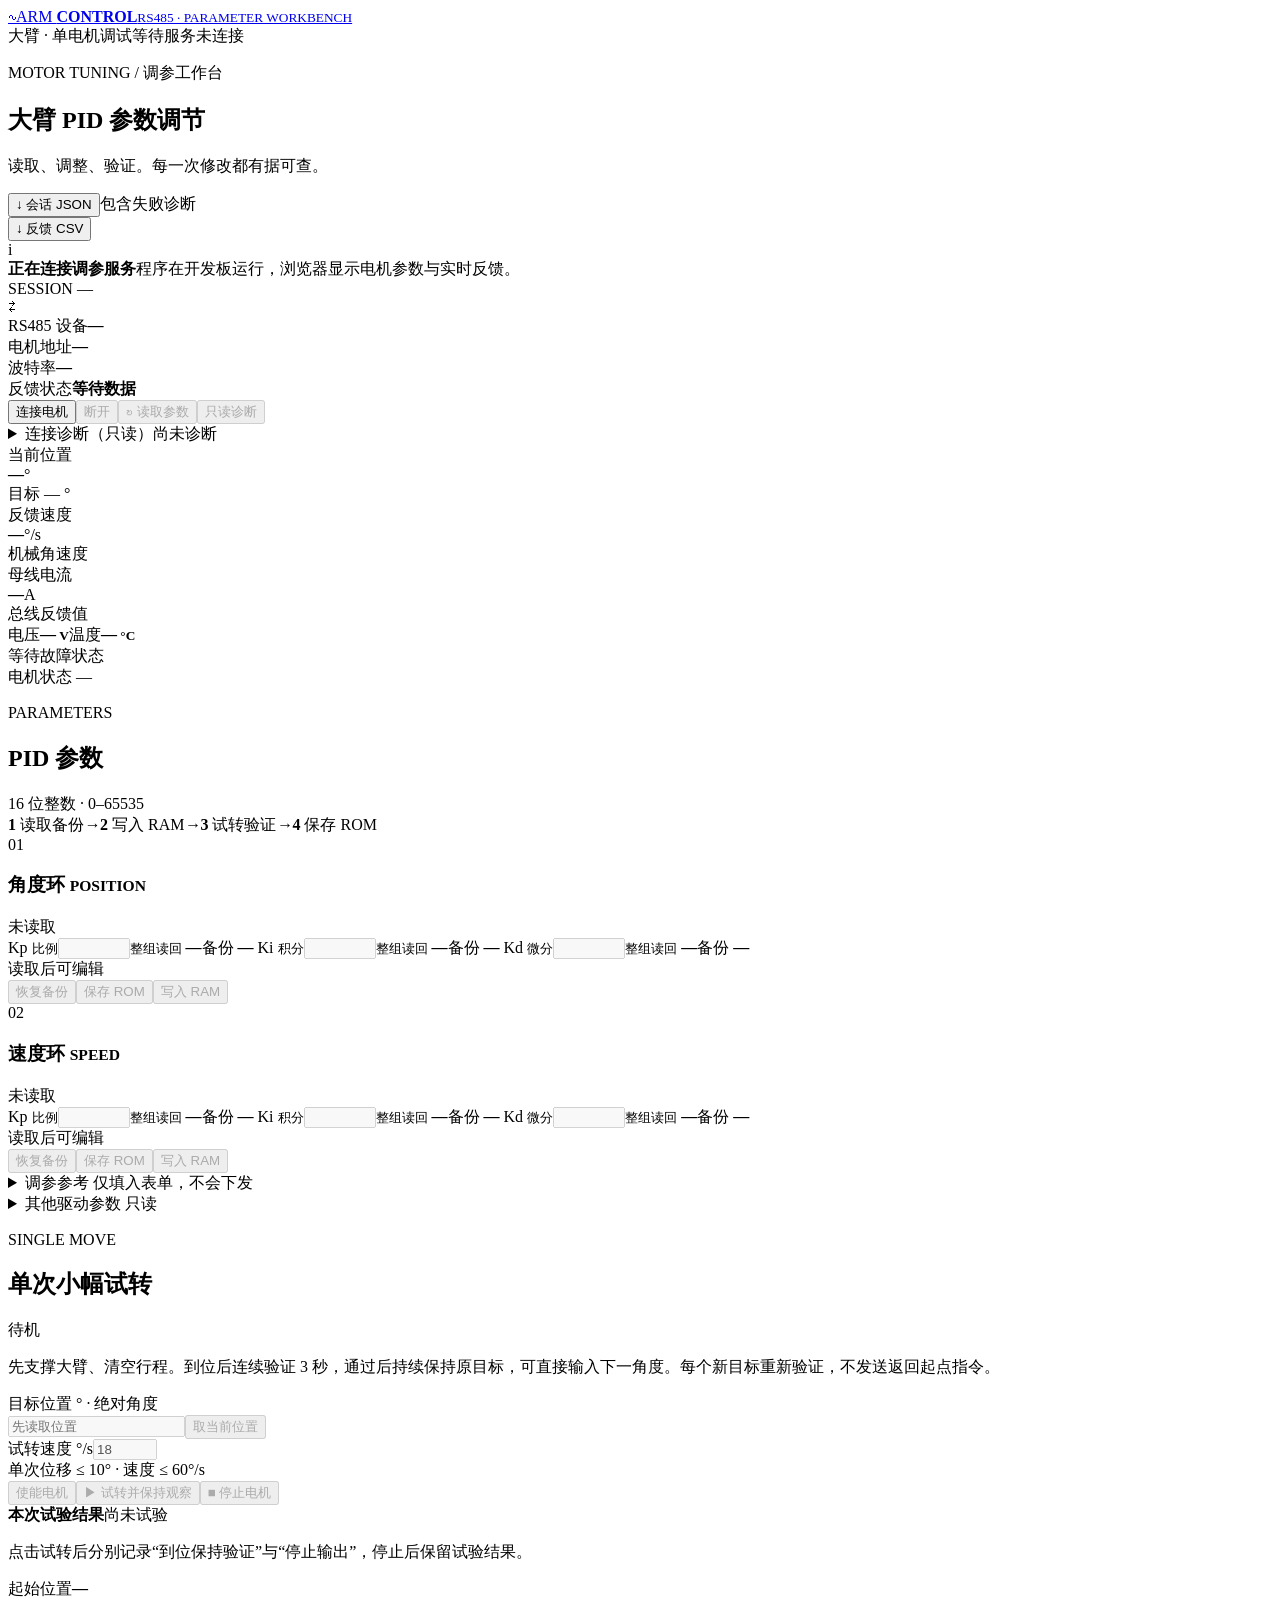
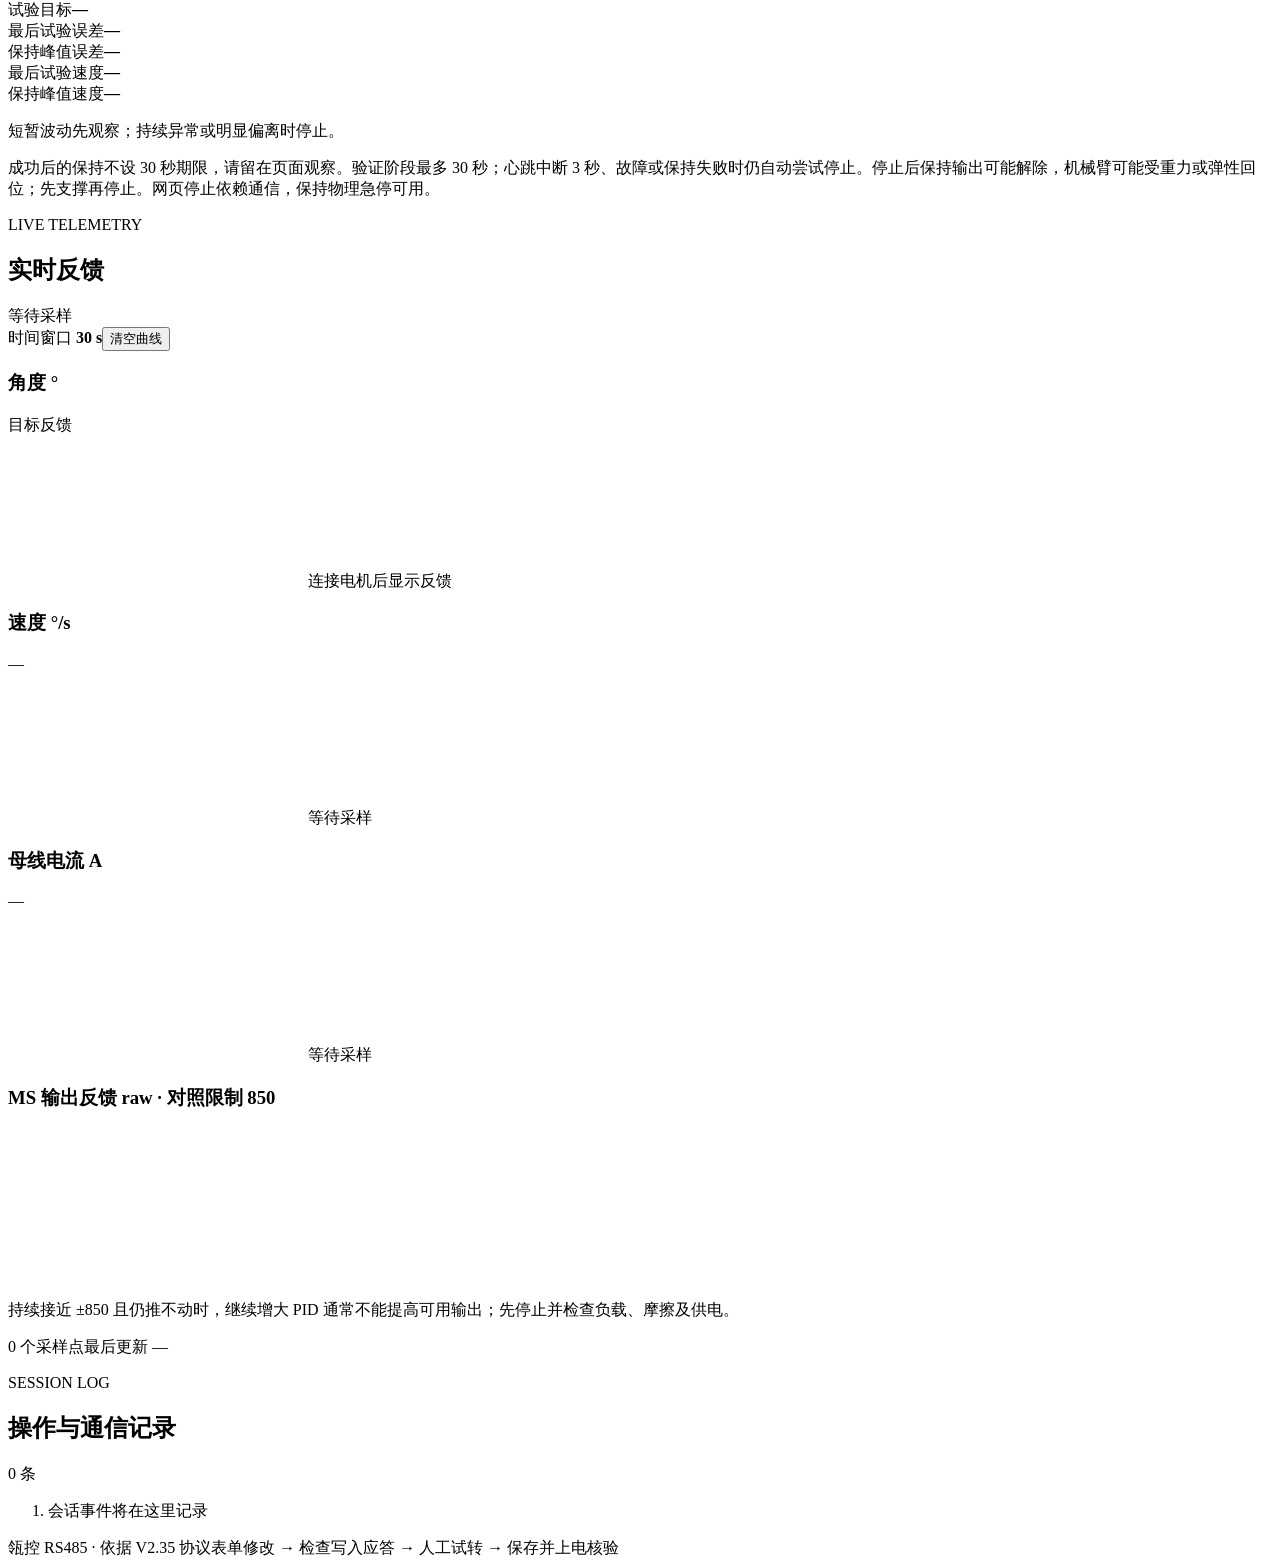
==== pid_tuner/web/index.html @ deec32cc "chore: import current OK3588 application source baseline" ====
<!doctype html>
<html lang="zh-CN">
<head>
  <meta charset="utf-8">
  <meta name="viewport" content="width=device-width, initial-scale=1">
  <meta name="color-scheme" content="light">
  <title>大臂 PID 调参台</title>
  <link rel="stylesheet" href="/style.css">
  <script src="/app.js" defer></script>
</head>
<body>
  <header class="topbar">
    <a class="brand" href="/" aria-label="大臂 PID 调参台"><span class="brand-mark" aria-hidden="true">∿</span><span>ARM <b>CONTROL</b><small>RS485 · PARAMETER WORKBENCH</small></span></a>
    <div class="topbar-right"><span class="station-tag">大臂 · 单电机调试</span><span id="mode-badge" class="badge muted">等待服务</span><span class="connection-pill"><i id="connection-dot"></i><span id="connection-label">未连接</span></span></div>
  </header>
  <main>
    <section class="page-heading">
      <div><p class="eyebrow">MOTOR TUNING / 调参工作台</p><h1>大臂 PID 参数调节</h1><p class="page-description">读取、调整、验证。每一次修改都有据可查。</p></div>
      <div class="heading-actions"><div class="export-session"><button id="export-json" class="button ghost" title="下载参数、反馈、事件记录与失败诊断">↓ 会话 JSON</button><span class="subtle">包含失败诊断</span></div><button id="export-csv" class="button ghost">↓ 反馈 CSV</button></div>
    </section>
    <div id="mode-notice" class="notice demo-notice" role="status"><span class="notice-icon">i</span><div><strong id="mode-notice-title">正在连接调参服务</strong><span id="mode-notice-text">程序在开发板运行，浏览器显示电机参数与实时反馈。</span></div><span id="session-label" class="session-label">SESSION —</span></div>
    <div id="message" class="message" role="alert" hidden><span id="message-text"></span><button id="dismiss-message" aria-label="关闭提示">×</button></div>
    <div id="safety-interlock" class="message safety-interlock" role="alert" hidden><strong>停止尚未确认 · 操作已锁定</strong><span>请立即点击“停止电机”并检查实际运动；写参数、保存、恢复、使能和试转暂不可用。</span></div>

    <section class="connection-card card" aria-label="连接控制">
      <div class="device-detail"><span class="device-icon" aria-hidden="true">⇄</span><div><span class="label">RS485 设备</span><strong id="device-value">—</strong></div></div>
      <div class="connection-data"><span class="label">电机地址</span><strong id="motor-id">—</strong></div>
      <div class="connection-data"><span class="label">波特率</span><strong id="baudrate">—</strong></div>
      <div class="connection-data"><span class="label">反馈状态</span><strong id="feedback-status">等待数据</strong></div>
      <div class="connection-actions"><button id="connect" class="button primary">连接电机</button><button id="disconnect" class="button secondary" disabled>断开</button><button id="read" class="button secondary" disabled><span aria-hidden="true">↻</span> 读取参数</button><button id="diagnose" class="button secondary" title="独立读取通信与参数应答，不写参数、不使能、不发送运动指令" disabled>只读诊断</button></div>
    </section>

    <details id="diagnostics-panel" class="card diagnostics-panel">
      <summary>连接诊断（只读）<span id="diagnostics-status" class="badge muted">尚未诊断</span></summary>
      <div class="diagnostics-content" aria-live="polite">
        <p class="diagnostics-note">逐项读取电机应答，不写参数、不使能、不发送运动指令。连接失败时也会自动保存诊断，可下载会话 JSON 查看。</p>
        <p id="diagnostics-empty" class="subtle">暂无诊断结果。可在未连接时点击“只读诊断”。</p>
        <p id="diagnostics-meta" class="subtle" hidden></p>
        <ul id="diagnostics-summary" class="diagnostics-summary" hidden></ul>
        <div id="diagnostics-steps" class="diagnostics-steps"></div>
      </div>
    </details>

    <div id="parameter-interlock" class="message safety-interlock" role="alert" hidden><strong>参数写入未确认</strong><span>暂禁保存、使能和试转。写入可能已生效，也可能失败；请先核对应答与操作记录，不要反复重写或用重连消除提示。</span></div>
    <section class="metrics" aria-label="电机实时状态">
      <article class="metric"><span class="label">当前位置</span><div><strong id="angle-value">—</strong><span class="unit">°</span></div><span id="target-caption" class="metric-caption">目标 — °</span></article>
      <article class="metric"><span class="label">反馈速度</span><div><strong id="speed-value">—</strong><span class="unit">°/s</span></div><span class="metric-caption">机械角速度</span></article>
      <article class="metric"><span class="label">母线电流</span><div><strong id="current-value">—</strong><span class="unit">A</span></div><span class="metric-caption">总线反馈值</span></article>
      <article class="metric health-metric"><div class="health-line"><span class="label">电压</span><strong><span id="voltage-value">—</span><small> V</small></strong><span class="label">温度</span><strong><span id="temperature-value">—</span><small> °C</small></strong></div><div id="fault-state" class="fault-state neutral"><span class="status-dot"></span><span id="fault-text">等待故障状态</span></div><span id="motor-state" class="metric-caption">电机状态 —</span></article>
    </section>

    <div class="workspace">
      <div class="control-column">
        <section class="card tuning-card">
          <div class="card-heading"><div><p class="eyebrow">PARAMETERS</p><h2>PID 参数</h2></div><span class="subtle">16 位整数 · 0–65535</span></div>
          <div class="workflow"><span><b>1</b> 读取备份</span><i>→</i><span><b>2</b> 写入 RAM</span><i>→</i><span><b>3</b> 试转验证</span><i>→</i><span><b>4</b> 保存 ROM</span></div>
          <article class="loop-section" data-loop="angle">
            <div class="loop-heading"><div><span class="loop-number">01</span><h3>角度环 <small>POSITION</small></h3></div><span id="angle-status" class="badge muted">未读取</span></div>
            <div class="pid-grid">
              <label><span>Kp <small>比例</small></span><input id="angle-kp" type="number" min="0" max="65535" step="1" inputmode="numeric" disabled><span class="readback"><small data-readback-loop="angle">整组读回</small> <b id="angle-kp-read">—</b><span>备份 <b id="angle-kp-backup">—</b></span></span></label>
              <label><span>Ki <small>积分</small></span><input id="angle-ki" type="number" min="0" max="65535" step="1" inputmode="numeric" disabled><span class="readback"><small data-readback-loop="angle">整组读回</small> <b id="angle-ki-read">—</b><span>备份 <b id="angle-ki-backup">—</b></span></span></label>
              <label><span>Kd <small>微分</small></span><input id="angle-kd" type="number" min="0" max="65535" step="1" inputmode="numeric" disabled><span class="readback"><small data-readback-loop="angle">整组读回</small> <b id="angle-kd-read">—</b><span>备份 <b id="angle-kd-backup">—</b></span></span></label>
            </div>
            <p id="angle-write-summary" class="subtle" hidden></p><p id="angle-write-error" class="subtle" hidden></p><details id="angle-write-details" class="diagnostics-step" hidden><summary>最近一次 RAM 写入详情</summary><pre id="angle-write-evidence"></pre></details><div class="loop-footer"><span id="angle-draft" class="draft-state">读取后可编辑</span><div><button class="button compact ghost restore" data-loop="angle" disabled>恢复备份</button><button class="button compact secondary save" data-loop="angle" disabled>保存 ROM</button><button class="button compact primary write" data-loop="angle" disabled>写入 RAM</button></div></div>
          </article>
          <article class="loop-section" data-loop="speed">
            <div class="loop-heading"><div><span class="loop-number">02</span><h3>速度环 <small>SPEED</small></h3></div><span id="speed-status" class="badge muted">未读取</span></div>
            <div class="pid-grid">
              <label><span>Kp <small>比例</small></span><input id="speed-kp" type="number" min="0" max="65535" step="1" inputmode="numeric" disabled><span class="readback"><small data-readback-loop="speed">整组读回</small> <b id="speed-kp-read">—</b><span>备份 <b id="speed-kp-backup">—</b></span></span></label>
              <label><span>Ki <small>积分</small></span><input id="speed-ki" type="number" min="0" max="65535" step="1" inputmode="numeric" disabled><span class="readback"><small data-readback-loop="speed">整组读回</small> <b id="speed-ki-read">—</b><span>备份 <b id="speed-ki-backup">—</b></span></span></label>
              <label><span>Kd <small>微分</small></span><input id="speed-kd" type="number" min="0" max="65535" step="1" inputmode="numeric" disabled><span class="readback"><small data-readback-loop="speed">整组读回</small> <b id="speed-kd-read">—</b><span>备份 <b id="speed-kd-backup">—</b></span></span></label>
            </div>
            <p id="speed-write-summary" class="subtle" hidden></p><p id="speed-write-error" class="subtle" hidden></p><details id="speed-write-details" class="diagnostics-step" hidden><summary>最近一次 RAM 写入详情</summary><pre id="speed-write-evidence"></pre></details><div class="loop-footer"><span id="speed-draft" class="draft-state">读取后可编辑</span><div><button class="button compact ghost restore" data-loop="speed" disabled>恢复备份</button><button class="button compact secondary save" data-loop="speed" disabled>保存 ROM</button><button class="button compact primary write" data-loop="speed" disabled>写入 RAM</button></div></div>
          </article>
          <details class="reference-panel"><summary>调参参考 <span>仅填入表单，不会下发</span></summary><p>大臂实测起点：角度 50/0/0，速度 300/10/0。先保持角度环与速度 Ki=10 不变，逐次比较速度 Kp=350 / 400 / 450。每次只改一个量，出现抖动立即停止并退回。</p><div class="reference-actions"><button class="button compact secondary preset" data-kp="350">参考 A · Kp 350</button><button class="button compact secondary preset" data-kp="400">参考 B · Kp 400</button><button class="button compact secondary preset" data-kp="450">参考 C · Kp 450</button></div><p class="subtle">保留当前 Kd。先读回参数并备份；PID 不能单独证明输出扭矩不足。</p></details>
          <details class="readonly-panel"><summary>其他驱动参数 <span>只读</span></summary><div class="readonly-grid"><div><span class="label">电流环 PID</span><strong id="current-pid">—</strong></div><div><span class="label">MS 输出限制 raw</span><strong id="torque-limit">—</strong></div><div><span class="label">MS 输出反馈 raw</span><strong id="iq-raw">—</strong></div></div><p class="subtle">本机 MS4005 的输出为功率控制原始量，不是扭矩电流；限制实测 850，不换算为 A、W 或 N·m，也不在本界面提高限制。</p><pre id="raw-values">等待读取原始参数</pre></details>
        </section>

        <section class="card motion-card">
          <div class="card-heading"><div><p class="eyebrow">SINGLE MOVE</p><h2>单次小幅试转</h2></div><span id="motion-status" class="badge muted">待机</span></div>
          <p class="motion-hint">先支撑大臂、清空行程。到位后连续验证 3 秒，通过后持续保持原目标，可直接输入下一角度。每个新目标重新验证，不发送返回起点指令。</p><p id="ram-ack-notice" class="motion-hint" hidden>RAM 写入已收到成功应答，运行参数未独立读回。试转需人工触发；先用当前位置附近 2° 小幅验证，观察抖动、温升与输出后再决定是否保存。</p>
          <div class="motion-inputs"><label>目标位置 <span>° · 绝对角度</span><div class="input-unit"><input id="move-target" type="number" step="0.1" inputmode="decimal" placeholder="先读取位置" disabled><button id="use-current" title="填入当前反馈角度" disabled>取当前位置</button></div></label><label>试转速度 <span>°/s</span><input id="move-speed" type="number" min="0.1" max="60" step="0.1" value="18" inputmode="decimal" disabled></label></div>
          <div class="motion-boundary" id="motion-limits">单次位移 ≤ 10° · 速度 ≤ 60°/s</div>
          <div class="motion-actions"><button id="enable" class="button secondary" disabled>使能电机</button><button id="move" class="button primary" disabled>▶ 试转并保持观察</button><button id="stop" class="button stop" disabled><span aria-hidden="true">■</span> 停止电机</button></div>
          <div id="trial-panel" class="trial-panel" aria-live="polite">
            <div class="trial-heading"><strong>本次试验结果</strong><span id="trial-outcome" class="badge muted">尚未试验</span></div>
            <p id="trial-description">点击试转后分别记录“到位保持验证”与“停止输出”，停止后保留试验结果。</p>
            <div class="trial-values"><div><span>起始位置</span><strong id="trial-start">—</strong></div><div><span>试验目标</span><strong id="trial-target">—</strong></div><div><span id="trial-error-label">最后试验误差</span><strong id="trial-error">—</strong></div><div><span>保持峰值误差</span><strong id="trial-peak-error">—</strong></div><div><span id="trial-speed-label">最后试验速度</span><strong id="trial-speed">—</strong></div><div><span>保持峰值速度</span><strong id="trial-peak-speed">—</strong></div></div>
            <p id="hold-warning" class="trial-stop-reason" hidden></p>
            <p id="hold-guard-policy" class="subtle">短暂波动先观察；持续异常或明显偏离时停止。</p>
            <div id="hold-progress" class="hold-progress" hidden><div><span id="hold-progress-label">连续稳定验证</span><strong id="hold-stable">0.0 / 3.0 s</strong></div><progress id="hold-stable-progress" max="3" value="0" aria-label="连续稳定保持验证进度"></progress><p id="hold-countdown">保持剩余 —</p></div>
            <p id="trial-stop-reason" class="trial-stop-reason" hidden></p>
            <p id="previous-trial" class="previous-trial" hidden></p>
          </div>
          <p class="stop-note">成功后的保持不设 30 秒期限，请留在页面观察。验证阶段最多 30 秒；心跳中断 3 秒、故障或保持失败时仍自动尝试停止。停止后保持输出可能解除，机械臂可能受重力或弹性回位；先支撑再停止。网页停止依赖通信，保持物理急停可用。</p>
        </section>
      </div>

      <div class="monitor-column">
        <section class="card monitor-card">
          <div class="card-heading"><div><p class="eyebrow">LIVE TELEMETRY</p><h2>实时反馈</h2></div><div class="live-indicator"><span id="live-dot"></span><span id="live-label">等待采样</span></div></div>
          <div class="chart-toolbar"><span>时间窗口 <strong>30 s</strong></span><button id="clear-charts" class="text-button">清空曲线</button></div>
          <div class="chart-block"><div class="chart-heading"><h3>角度 <span>°</span></h3><div class="legend"><span><i class="line-key target-key"></i>目标</span><span><i class="line-key angle-key"></i>反馈</span></div></div><div class="chart-wrap"><canvas id="angle-chart" aria-label="最近30秒目标角度和反馈角度曲线" role="img"></canvas><span class="chart-empty" id="angle-empty">连接电机后显示反馈</span></div></div>
          <div class="chart-block"><div class="chart-heading"><h3>速度 <span>°/s</span></h3><span class="chart-last" id="speed-last">—</span></div><div class="chart-wrap"><canvas id="speed-chart" aria-label="最近30秒反馈速度曲线" role="img"></canvas><span class="chart-empty" id="speed-empty">等待采样</span></div></div>
          <div class="chart-block"><div class="chart-heading"><h3>母线电流 <span>A</span></h3><span class="chart-last" id="current-last">—</span></div><div class="chart-wrap"><canvas id="current-chart" aria-label="最近30秒母线电流曲线" role="img"></canvas><span class="chart-empty" id="current-empty">等待采样</span></div></div>
          <div class="chart-block"><div class="chart-heading"><h3>MS 输出反馈 <span>raw · 对照限制 850</span></h3></div><div class="chart-wrap"><canvas id="power-chart" aria-label="最近30秒MS输出原始值曲线" role="img"></canvas></div><p class="subtle">持续接近 ±850 且仍推不动时，继续增大 PID 通常不能提高可用输出；先停止并检查负载、摩擦及供电。</p></div>
          <div class="chart-footnote"><span id="sample-count">0 个采样点</span><span id="sample-time">最后更新 —</span></div>
        </section>
        <section class="card events-card"><div class="card-heading"><div><p class="eyebrow">SESSION LOG</p><h2>操作与通信记录</h2></div><span id="log-count" class="badge muted">0 条</span></div><ol id="event-list" class="event-list"><li class="event-empty">会话事件将在这里记录</li></ol></section>
      </div>
    </div>
    <footer class="page-footer"><span>瓴控 RS485 · 依据 V2.35 协议</span><span>表单修改 → 检查写入应答 → 人工试转 → 保存并上电核验</span></footer>
  </main>

  <dialog id="confirm-dialog" class="modal"><form method="dialog"><span class="modal-icon">!</span><h2 id="confirm-title"></h2><p id="confirm-description"></p><div class="modal-actions"><button class="button secondary" value="cancel">取消</button><button id="confirm-submit" class="button primary" value="confirm">确认</button></div></form></dialog>
  <dialog id="token-dialog" class="modal token-modal"><form id="token-form"><span class="eyebrow">LOCAL ACCESS</span><h2>连接调参服务</h2><p>请输入开发板启动时显示的访问令牌。令牌仅保存在当前浏览器会话中。</p><label class="token-label">访问令牌<input id="token-input" type="password" autocomplete="off" required placeholder="粘贴启动日志中的 token"></label><p id="token-error" class="token-error" role="alert"></p><div class="modal-actions"><button class="button primary" type="submit">验证并进入</button></div></form></dialog>
</body>
</html>
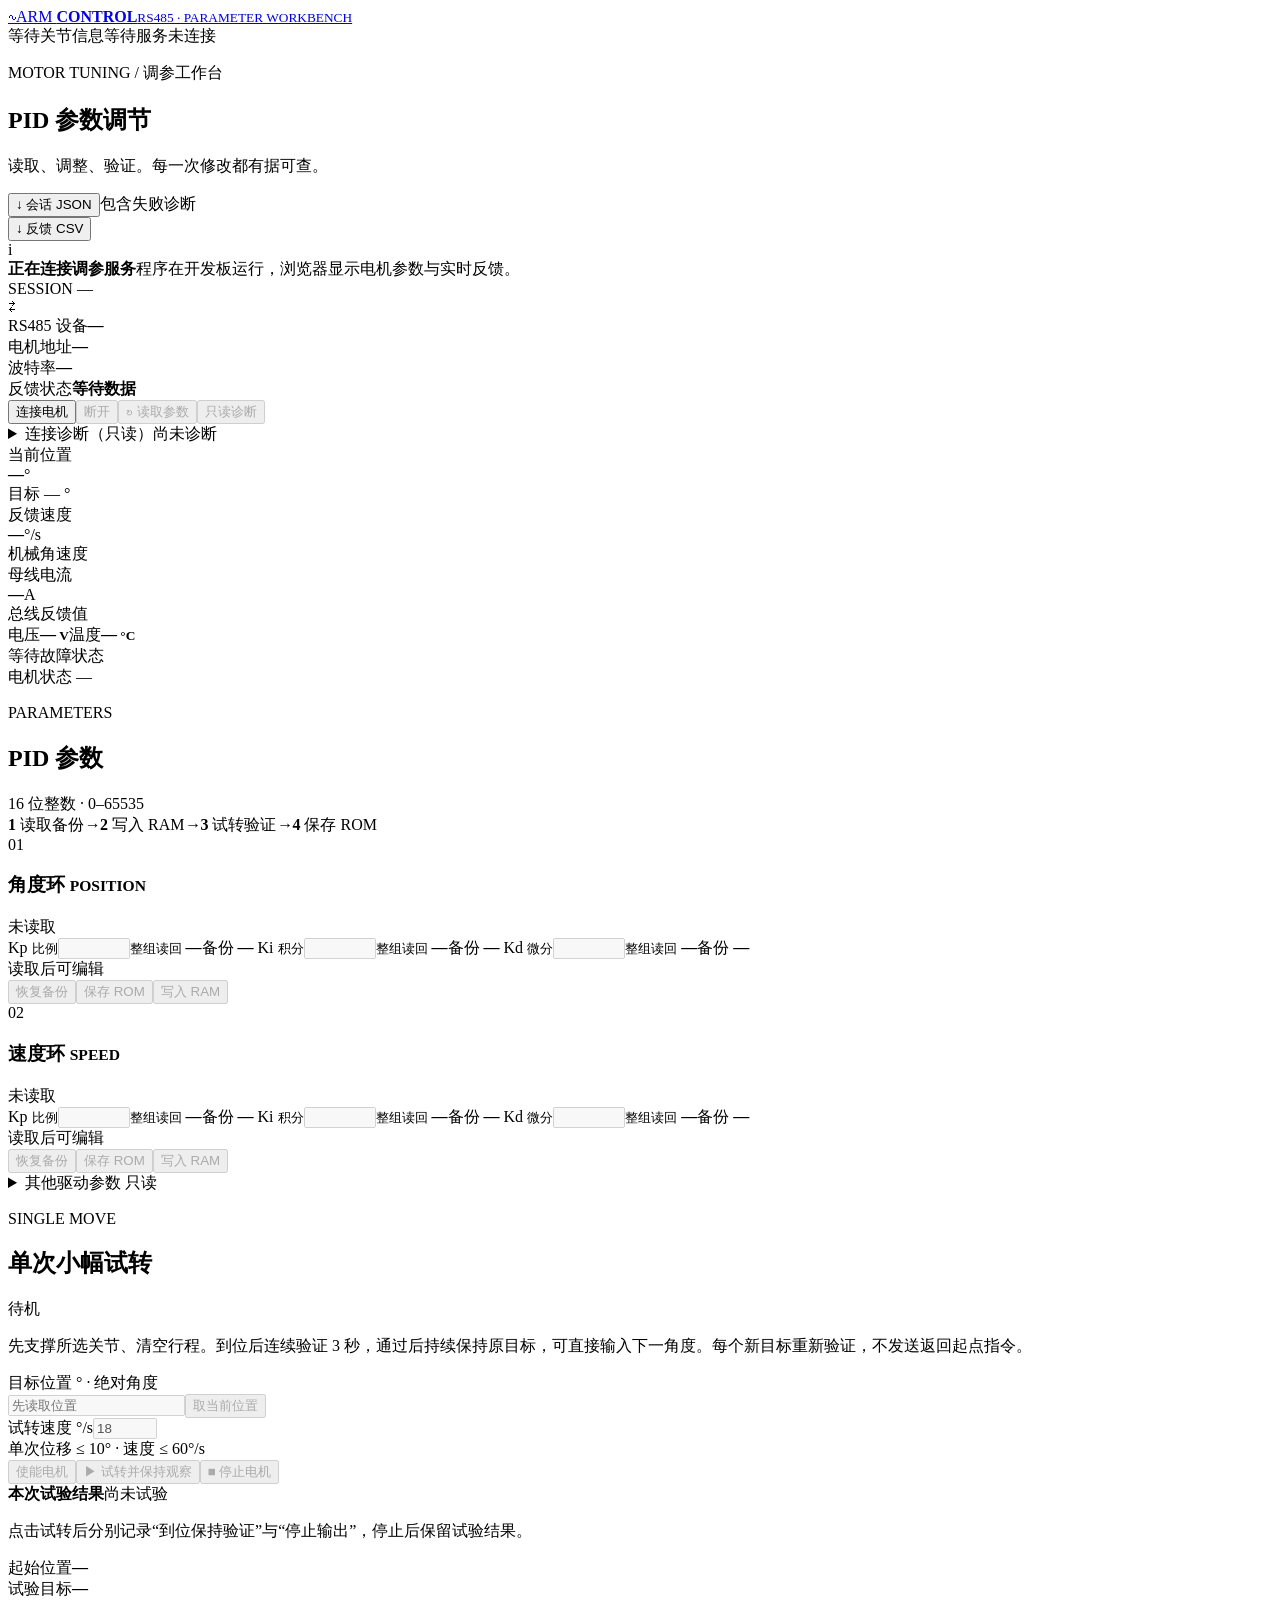
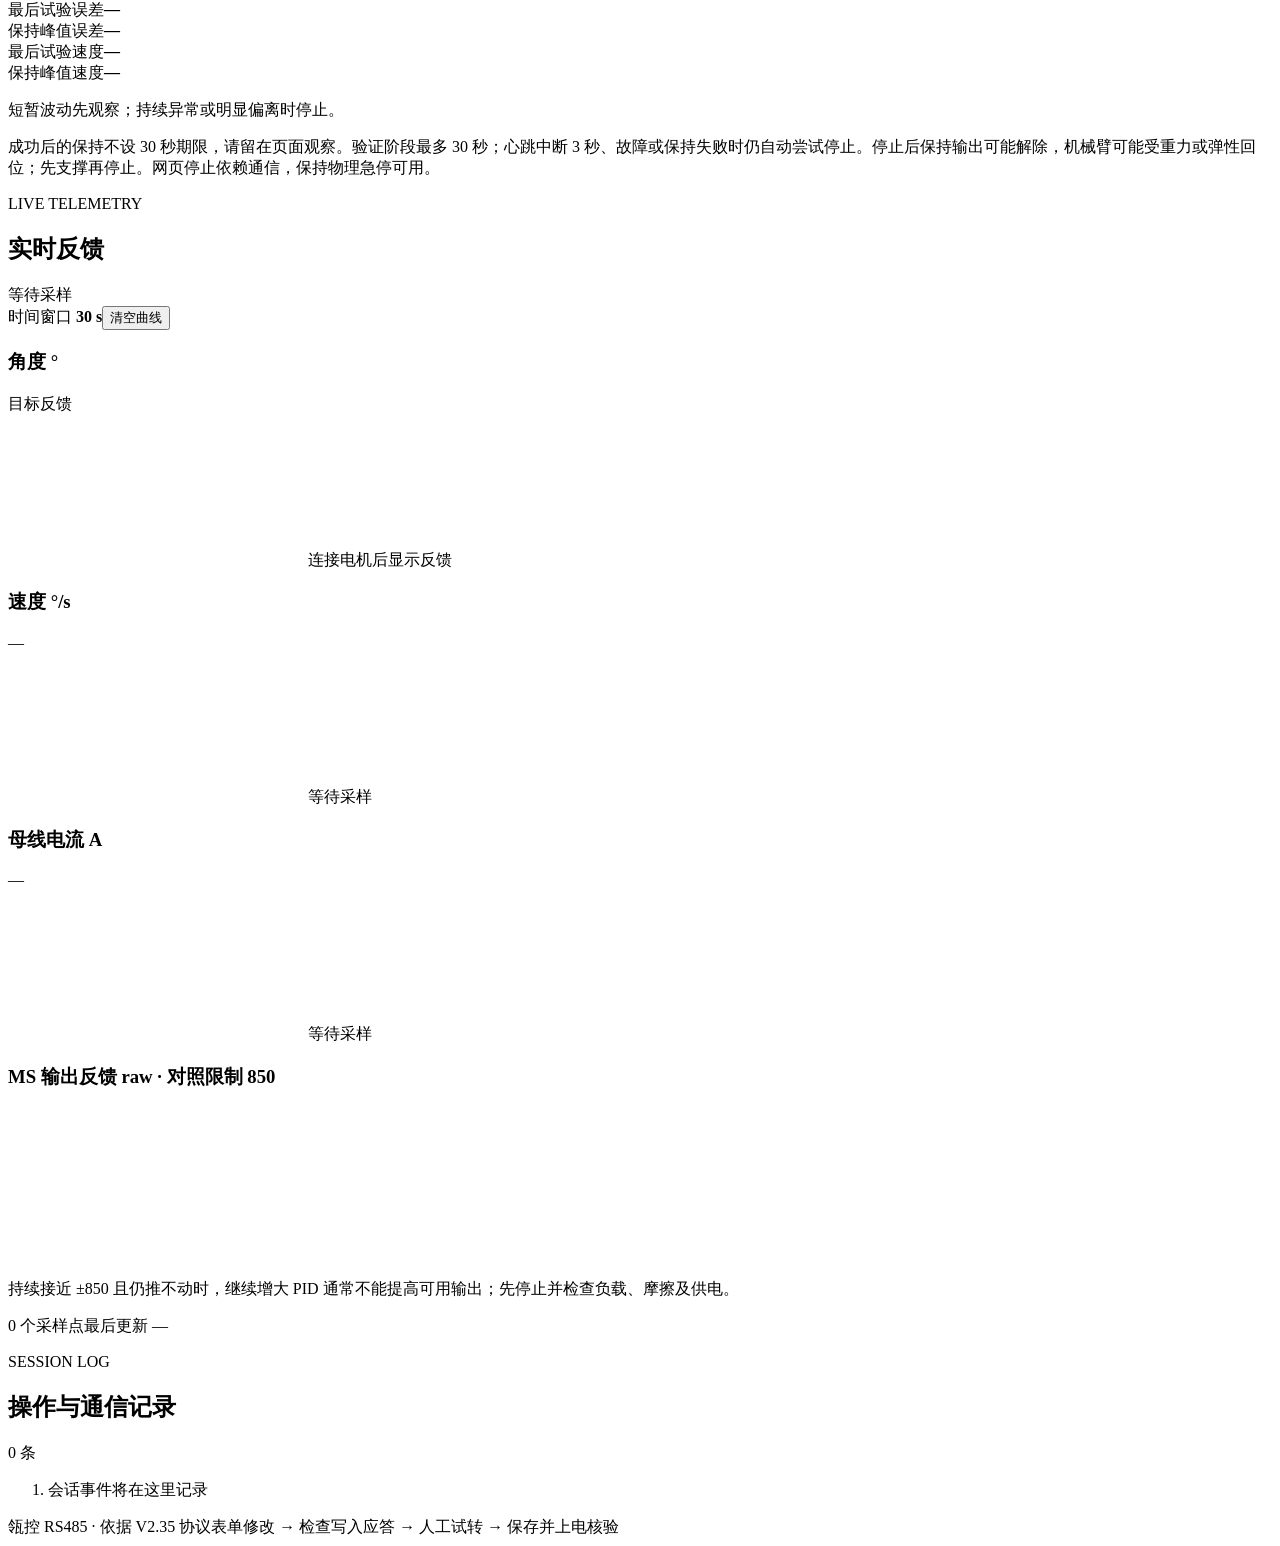
==== commit 08bd9f79: "feat: support lower arm selection in PID tuner" ====
--- a/pid_tuner/web/index.html
+++ b/pid_tuner/web/index.html
@@ -4,18 +4,18 @@
   <meta charset="utf-8">
   <meta name="viewport" content="width=device-width, initial-scale=1">
   <meta name="color-scheme" content="light">
-  <title>大臂 PID 调参台</title>
+  <title>机械臂 PID 调参台</title>
   <link rel="stylesheet" href="/style.css">
   <script src="/app.js" defer></script>
 </head>
 <body>
   <header class="topbar">
-    <a class="brand" href="/" aria-label="大臂 PID 调参台"><span class="brand-mark" aria-hidden="true">∿</span><span>ARM <b>CONTROL</b><small>RS485 · PARAMETER WORKBENCH</small></span></a>
-    <div class="topbar-right"><span class="station-tag">大臂 · 单电机调试</span><span id="mode-badge" class="badge muted">等待服务</span><span class="connection-pill"><i id="connection-dot"></i><span id="connection-label">未连接</span></span></div>
+    <a class="brand" href="/" aria-label="机械臂 PID 调参台"><span class="brand-mark" aria-hidden="true">∿</span><span>ARM <b>CONTROL</b><small>RS485 · PARAMETER WORKBENCH</small></span></a>
+    <div class="topbar-right"><span id="axis-tag" class="station-tag">等待关节信息</span><span id="mode-badge" class="badge muted">等待服务</span><span class="connection-pill"><i id="connection-dot"></i><span id="connection-label">未连接</span></span></div>
   </header>
   <main>
     <section class="page-heading">
-      <div><p class="eyebrow">MOTOR TUNING / 调参工作台</p><h1>大臂 PID 参数调节</h1><p class="page-description">读取、调整、验证。每一次修改都有据可查。</p></div>
+      <div><p class="eyebrow">MOTOR TUNING / 调参工作台</p><h1 id="axis-heading">PID 参数调节</h1><p class="page-description">读取、调整、验证。每一次修改都有据可查。</p></div>
       <div class="heading-actions"><div class="export-session"><button id="export-json" class="button ghost" title="下载参数、反馈、事件记录与失败诊断">↓ 会话 JSON</button><span class="subtle">包含失败诊断</span></div><button id="export-csv" class="button ghost">↓ 反馈 CSV</button></div>
     </section>
     <div id="mode-notice" class="notice demo-notice" role="status"><span class="notice-icon">i</span><div><strong id="mode-notice-title">正在连接调参服务</strong><span id="mode-notice-text">程序在开发板运行，浏览器显示电机参数与实时反馈。</span></div><span id="session-label" class="session-label">SESSION —</span></div>
@@ -72,13 +72,13 @@
             </div>
             <p id="speed-write-summary" class="subtle" hidden></p><p id="speed-write-error" class="subtle" hidden></p><details id="speed-write-details" class="diagnostics-step" hidden><summary>最近一次 RAM 写入详情</summary><pre id="speed-write-evidence"></pre></details><div class="loop-footer"><span id="speed-draft" class="draft-state">读取后可编辑</span><div><button class="button compact ghost restore" data-loop="speed" disabled>恢复备份</button><button class="button compact secondary save" data-loop="speed" disabled>保存 ROM</button><button class="button compact primary write" data-loop="speed" disabled>写入 RAM</button></div></div>
           </article>
-          <details class="reference-panel"><summary>调参参考 <span>仅填入表单，不会下发</span></summary><p>大臂实测起点：角度 50/0/0，速度 300/10/0。先保持角度环与速度 Ki=10 不变，逐次比较速度 Kp=350 / 400 / 450。每次只改一个量，出现抖动立即停止并退回。</p><div class="reference-actions"><button class="button compact secondary preset" data-kp="350">参考 A · Kp 350</button><button class="button compact secondary preset" data-kp="400">参考 B · Kp 400</button><button class="button compact secondary preset" data-kp="450">参考 C · Kp 450</button></div><p class="subtle">保留当前 Kd。先读回参数并备份；PID 不能单独证明输出扭矩不足。</p></details>
+          <details id="upper-reference" class="reference-panel" hidden><summary>调参参考 <span>仅填入表单，不会下发</span></summary><p>大臂实测起点：角度 50/0/0，速度 300/10/0。先保持角度环与速度 Ki=10 不变，逐次比较速度 Kp=350 / 400 / 450。每次只改一个量，出现抖动立即停止并退回。</p><div class="reference-actions"><button class="button compact secondary preset" data-kp="350">参考 A · Kp 350</button><button class="button compact secondary preset" data-kp="400">参考 B · Kp 400</button><button class="button compact secondary preset" data-kp="450">参考 C · Kp 450</button></div><p class="subtle">保留当前 Kd。先读回参数并备份；PID 不能单独证明输出扭矩不足。</p></details>
           <details class="readonly-panel"><summary>其他驱动参数 <span>只读</span></summary><div class="readonly-grid"><div><span class="label">电流环 PID</span><strong id="current-pid">—</strong></div><div><span class="label">MS 输出限制 raw</span><strong id="torque-limit">—</strong></div><div><span class="label">MS 输出反馈 raw</span><strong id="iq-raw">—</strong></div></div><p class="subtle">本机 MS4005 的输出为功率控制原始量，不是扭矩电流；限制实测 850，不换算为 A、W 或 N·m，也不在本界面提高限制。</p><pre id="raw-values">等待读取原始参数</pre></details>
         </section>
 
         <section class="card motion-card">
           <div class="card-heading"><div><p class="eyebrow">SINGLE MOVE</p><h2>单次小幅试转</h2></div><span id="motion-status" class="badge muted">待机</span></div>
-          <p class="motion-hint">先支撑大臂、清空行程。到位后连续验证 3 秒，通过后持续保持原目标，可直接输入下一角度。每个新目标重新验证，不发送返回起点指令。</p><p id="ram-ack-notice" class="motion-hint" hidden>RAM 写入已收到成功应答，运行参数未独立读回。试转需人工触发；先用当前位置附近 2° 小幅验证，观察抖动、温升与输出后再决定是否保存。</p>
+          <p class="motion-hint">先支撑所选关节、清空行程。到位后连续验证 3 秒，通过后持续保持原目标，可直接输入下一角度。每个新目标重新验证，不发送返回起点指令。</p><p id="ram-ack-notice" class="motion-hint" hidden>RAM 写入已收到成功应答，运行参数未独立读回。试转需人工触发；先用当前位置附近 2° 小幅验证，观察抖动、温升与输出后再决定是否保存。</p>
           <div class="motion-inputs"><label>目标位置 <span>° · 绝对角度</span><div class="input-unit"><input id="move-target" type="number" step="0.1" inputmode="decimal" placeholder="先读取位置" disabled><button id="use-current" title="填入当前反馈角度" disabled>取当前位置</button></div></label><label>试转速度 <span>°/s</span><input id="move-speed" type="number" min="0.1" max="60" step="0.1" value="18" inputmode="decimal" disabled></label></div>
           <div class="motion-boundary" id="motion-limits">单次位移 ≤ 10° · 速度 ≤ 60°/s</div>
           <div class="motion-actions"><button id="enable" class="button secondary" disabled>使能电机</button><button id="move" class="button primary" disabled>▶ 试转并保持观察</button><button id="stop" class="button stop" disabled><span aria-hidden="true">■</span> 停止电机</button></div>
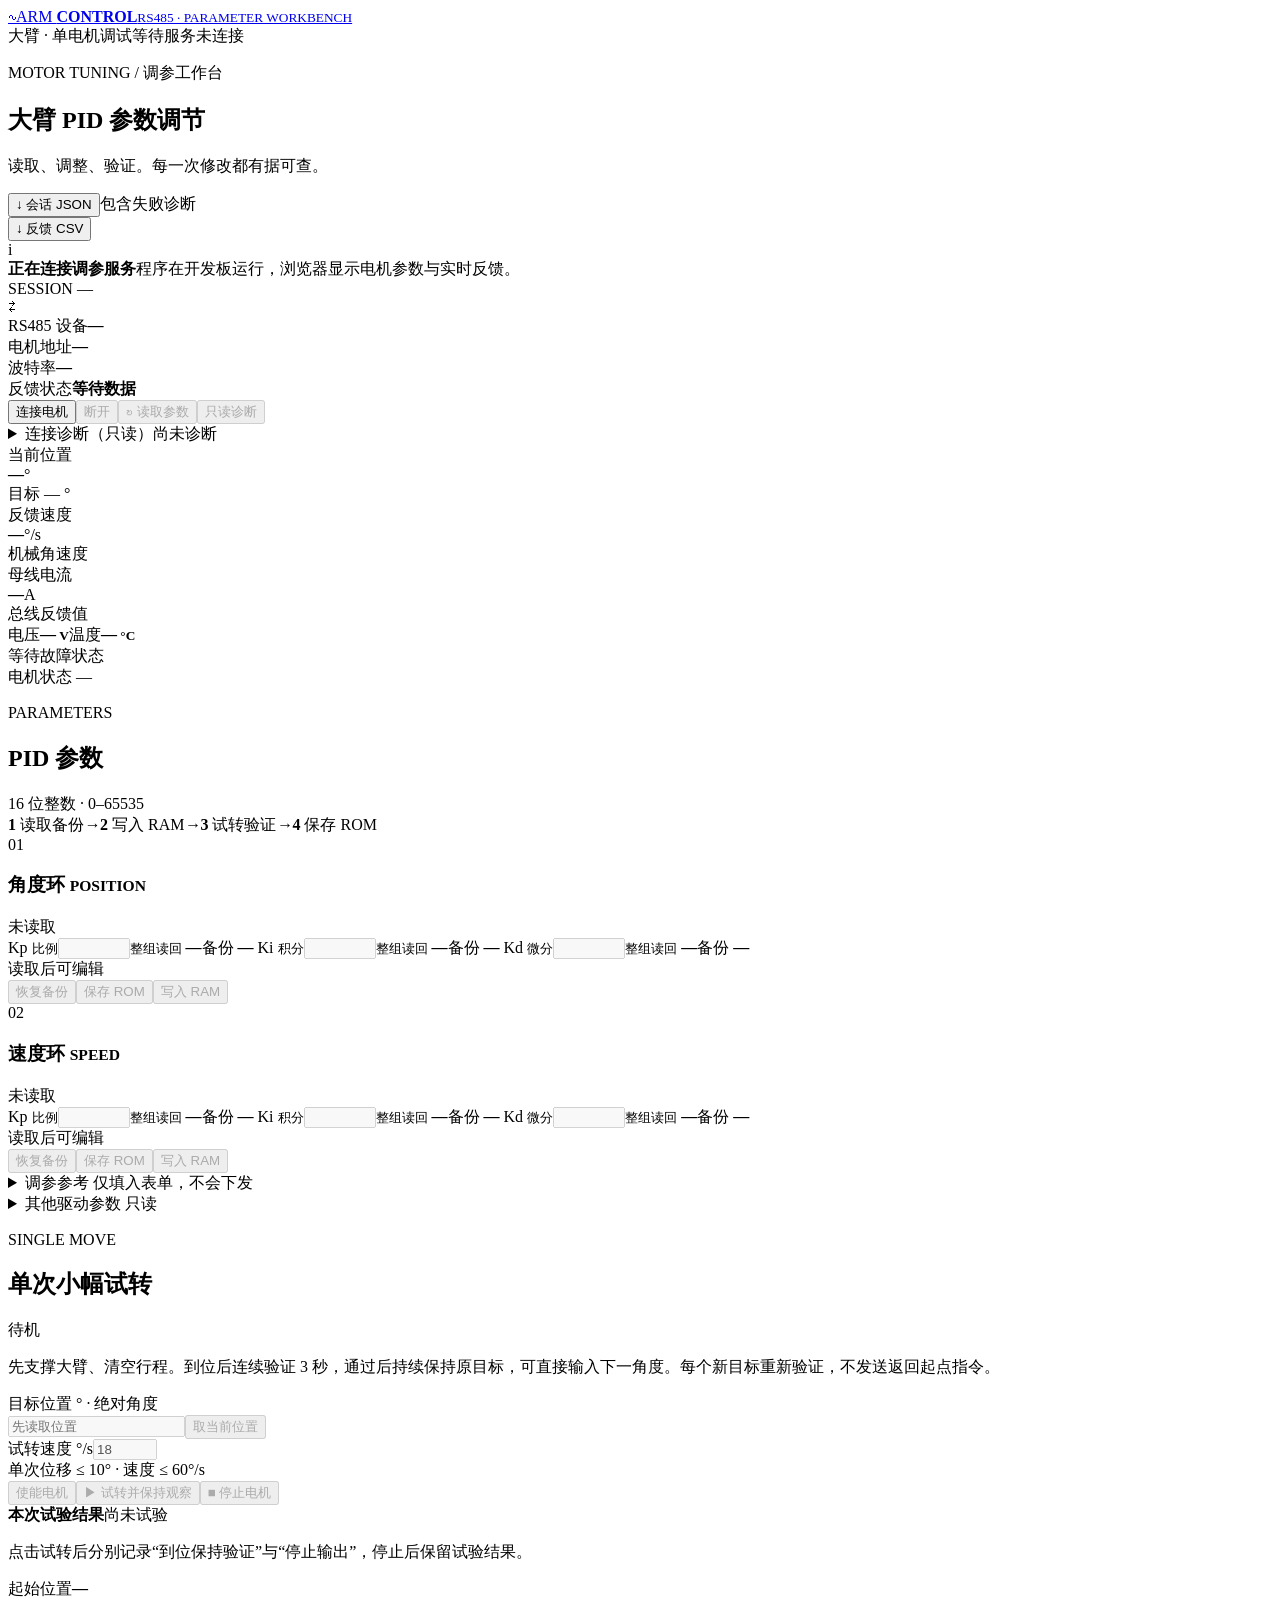
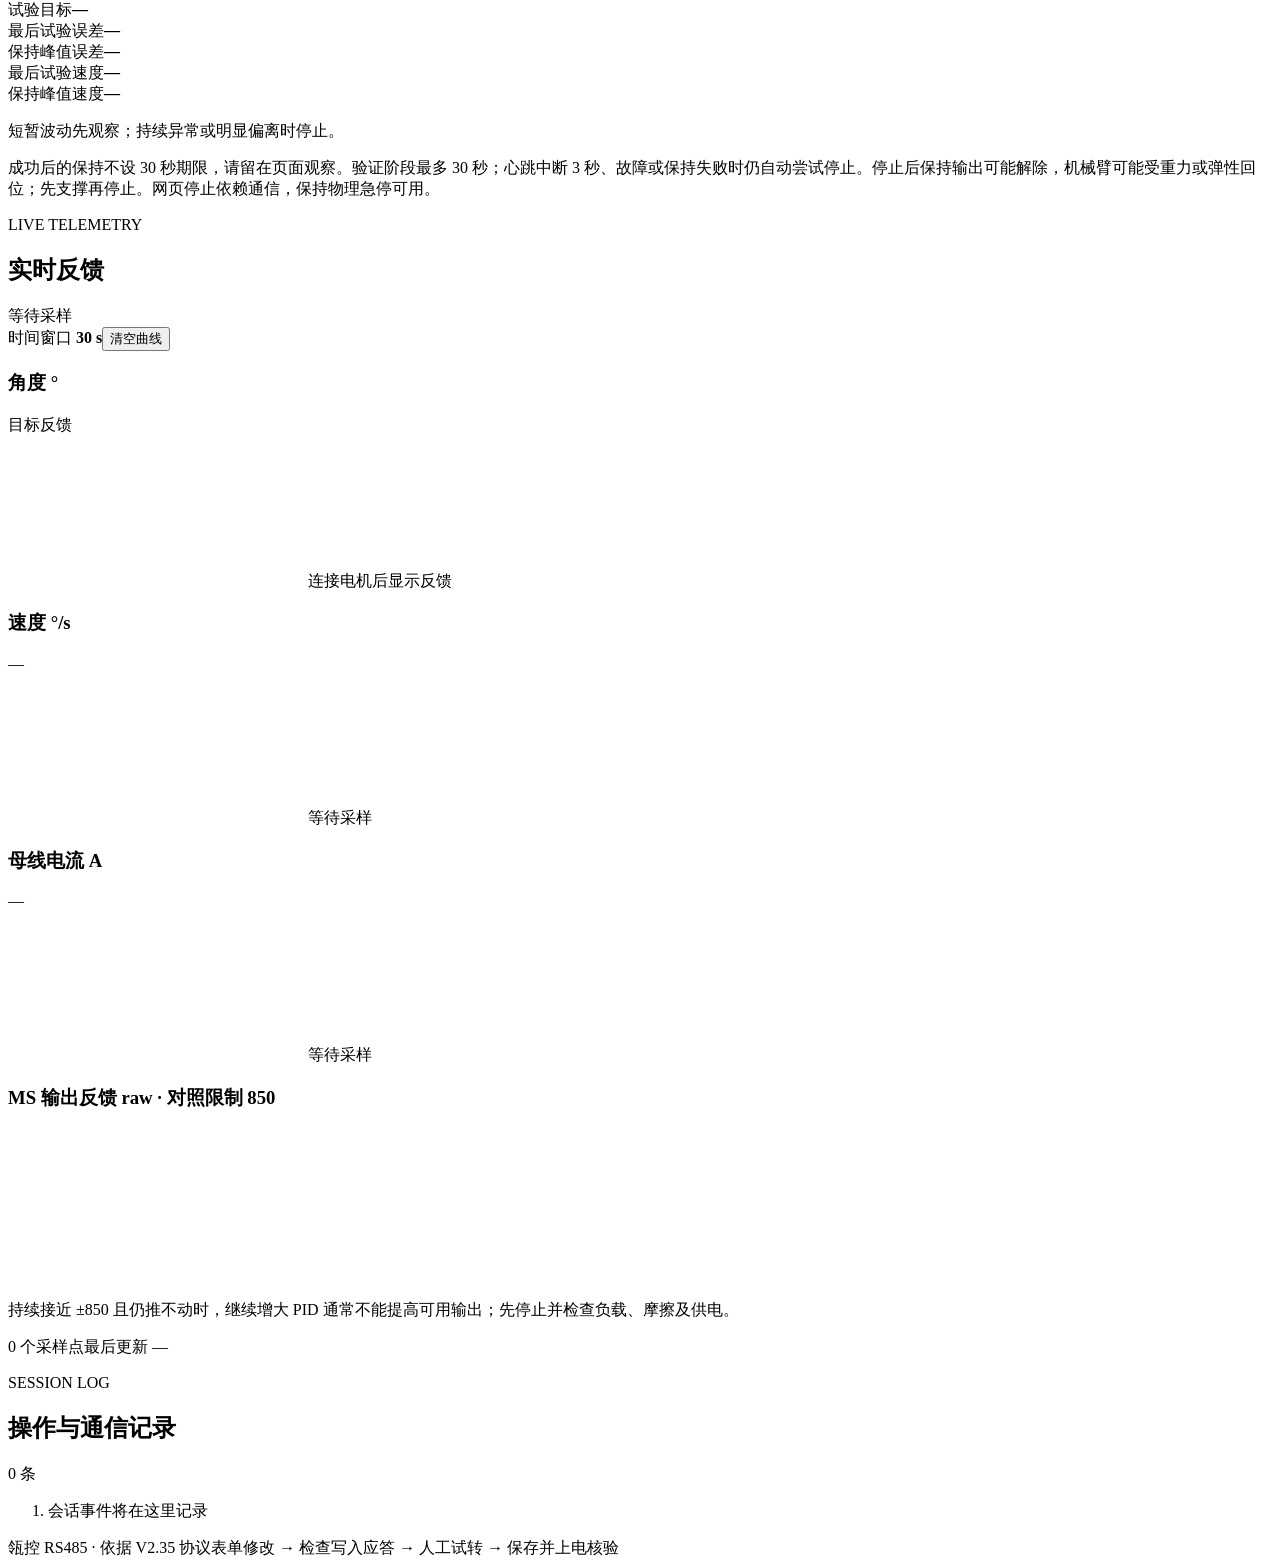
==== commit ecb78a98: "revert: restore exact f26d45b application version" ====
--- a/pid_tuner/web/index.html
+++ b/pid_tuner/web/index.html
@@ -4,18 +4,18 @@
   <meta charset="utf-8">
   <meta name="viewport" content="width=device-width, initial-scale=1">
   <meta name="color-scheme" content="light">
-  <title>机械臂 PID 调参台</title>
+  <title>大臂 PID 调参台</title>
   <link rel="stylesheet" href="/style.css">
   <script src="/app.js" defer></script>
 </head>
 <body>
   <header class="topbar">
-    <a class="brand" href="/" aria-label="机械臂 PID 调参台"><span class="brand-mark" aria-hidden="true">∿</span><span>ARM <b>CONTROL</b><small>RS485 · PARAMETER WORKBENCH</small></span></a>
-    <div class="topbar-right"><span id="axis-tag" class="station-tag">等待关节信息</span><span id="mode-badge" class="badge muted">等待服务</span><span class="connection-pill"><i id="connection-dot"></i><span id="connection-label">未连接</span></span></div>
+    <a class="brand" href="/" aria-label="大臂 PID 调参台"><span class="brand-mark" aria-hidden="true">∿</span><span>ARM <b>CONTROL</b><small>RS485 · PARAMETER WORKBENCH</small></span></a>
+    <div class="topbar-right"><span class="station-tag">大臂 · 单电机调试</span><span id="mode-badge" class="badge muted">等待服务</span><span class="connection-pill"><i id="connection-dot"></i><span id="connection-label">未连接</span></span></div>
   </header>
   <main>
     <section class="page-heading">
-      <div><p class="eyebrow">MOTOR TUNING / 调参工作台</p><h1 id="axis-heading">PID 参数调节</h1><p class="page-description">读取、调整、验证。每一次修改都有据可查。</p></div>
+      <div><p class="eyebrow">MOTOR TUNING / 调参工作台</p><h1>大臂 PID 参数调节</h1><p class="page-description">读取、调整、验证。每一次修改都有据可查。</p></div>
       <div class="heading-actions"><div class="export-session"><button id="export-json" class="button ghost" title="下载参数、反馈、事件记录与失败诊断">↓ 会话 JSON</button><span class="subtle">包含失败诊断</span></div><button id="export-csv" class="button ghost">↓ 反馈 CSV</button></div>
     </section>
     <div id="mode-notice" class="notice demo-notice" role="status"><span class="notice-icon">i</span><div><strong id="mode-notice-title">正在连接调参服务</strong><span id="mode-notice-text">程序在开发板运行，浏览器显示电机参数与实时反馈。</span></div><span id="session-label" class="session-label">SESSION —</span></div>
@@ -72,13 +72,13 @@
             </div>
             <p id="speed-write-summary" class="subtle" hidden></p><p id="speed-write-error" class="subtle" hidden></p><details id="speed-write-details" class="diagnostics-step" hidden><summary>最近一次 RAM 写入详情</summary><pre id="speed-write-evidence"></pre></details><div class="loop-footer"><span id="speed-draft" class="draft-state">读取后可编辑</span><div><button class="button compact ghost restore" data-loop="speed" disabled>恢复备份</button><button class="button compact secondary save" data-loop="speed" disabled>保存 ROM</button><button class="button compact primary write" data-loop="speed" disabled>写入 RAM</button></div></div>
           </article>
-          <details id="upper-reference" class="reference-panel" hidden><summary>调参参考 <span>仅填入表单，不会下发</span></summary><p>大臂实测起点：角度 50/0/0，速度 300/10/0。先保持角度环与速度 Ki=10 不变，逐次比较速度 Kp=350 / 400 / 450。每次只改一个量，出现抖动立即停止并退回。</p><div class="reference-actions"><button class="button compact secondary preset" data-kp="350">参考 A · Kp 350</button><button class="button compact secondary preset" data-kp="400">参考 B · Kp 400</button><button class="button compact secondary preset" data-kp="450">参考 C · Kp 450</button></div><p class="subtle">保留当前 Kd。先读回参数并备份；PID 不能单独证明输出扭矩不足。</p></details>
+          <details class="reference-panel"><summary>调参参考 <span>仅填入表单，不会下发</span></summary><p>大臂实测起点：角度 50/0/0，速度 300/10/0。先保持角度环与速度 Ki=10 不变，逐次比较速度 Kp=350 / 400 / 450。每次只改一个量，出现抖动立即停止并退回。</p><div class="reference-actions"><button class="button compact secondary preset" data-kp="350">参考 A · Kp 350</button><button class="button compact secondary preset" data-kp="400">参考 B · Kp 400</button><button class="button compact secondary preset" data-kp="450">参考 C · Kp 450</button></div><p class="subtle">保留当前 Kd。先读回参数并备份；PID 不能单独证明输出扭矩不足。</p></details>
           <details class="readonly-panel"><summary>其他驱动参数 <span>只读</span></summary><div class="readonly-grid"><div><span class="label">电流环 PID</span><strong id="current-pid">—</strong></div><div><span class="label">MS 输出限制 raw</span><strong id="torque-limit">—</strong></div><div><span class="label">MS 输出反馈 raw</span><strong id="iq-raw">—</strong></div></div><p class="subtle">本机 MS4005 的输出为功率控制原始量，不是扭矩电流；限制实测 850，不换算为 A、W 或 N·m，也不在本界面提高限制。</p><pre id="raw-values">等待读取原始参数</pre></details>
         </section>
 
         <section class="card motion-card">
           <div class="card-heading"><div><p class="eyebrow">SINGLE MOVE</p><h2>单次小幅试转</h2></div><span id="motion-status" class="badge muted">待机</span></div>
-          <p class="motion-hint">先支撑所选关节、清空行程。到位后连续验证 3 秒，通过后持续保持原目标，可直接输入下一角度。每个新目标重新验证，不发送返回起点指令。</p><p id="ram-ack-notice" class="motion-hint" hidden>RAM 写入已收到成功应答，运行参数未独立读回。试转需人工触发；先用当前位置附近 2° 小幅验证，观察抖动、温升与输出后再决定是否保存。</p>
+          <p class="motion-hint">先支撑大臂、清空行程。到位后连续验证 3 秒，通过后持续保持原目标，可直接输入下一角度。每个新目标重新验证，不发送返回起点指令。</p><p id="ram-ack-notice" class="motion-hint" hidden>RAM 写入已收到成功应答，运行参数未独立读回。试转需人工触发；先用当前位置附近 2° 小幅验证，观察抖动、温升与输出后再决定是否保存。</p>
           <div class="motion-inputs"><label>目标位置 <span>° · 绝对角度</span><div class="input-unit"><input id="move-target" type="number" step="0.1" inputmode="decimal" placeholder="先读取位置" disabled><button id="use-current" title="填入当前反馈角度" disabled>取当前位置</button></div></label><label>试转速度 <span>°/s</span><input id="move-speed" type="number" min="0.1" max="60" step="0.1" value="18" inputmode="decimal" disabled></label></div>
           <div class="motion-boundary" id="motion-limits">单次位移 ≤ 10° · 速度 ≤ 60°/s</div>
           <div class="motion-actions"><button id="enable" class="button secondary" disabled>使能电机</button><button id="move" class="button primary" disabled>▶ 试转并保持观察</button><button id="stop" class="button stop" disabled><span aria-hidden="true">■</span> 停止电机</button></div>
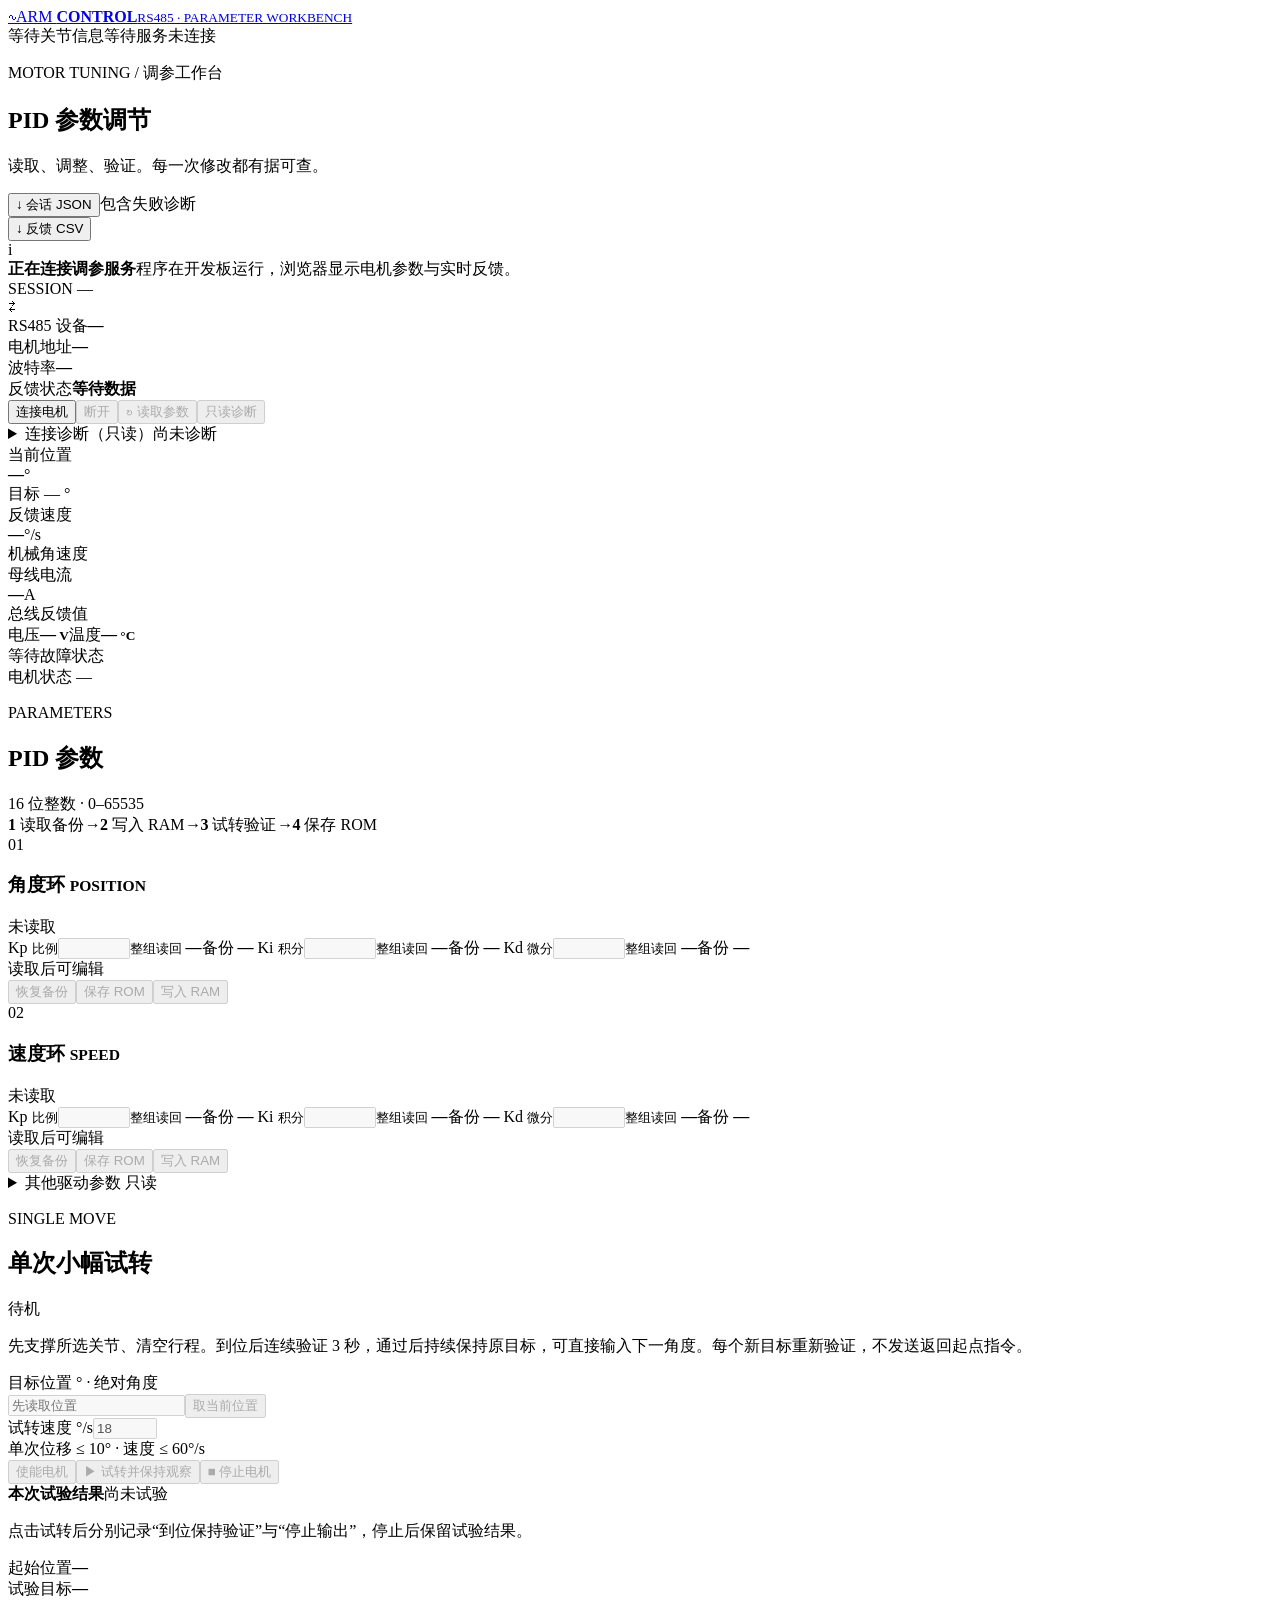
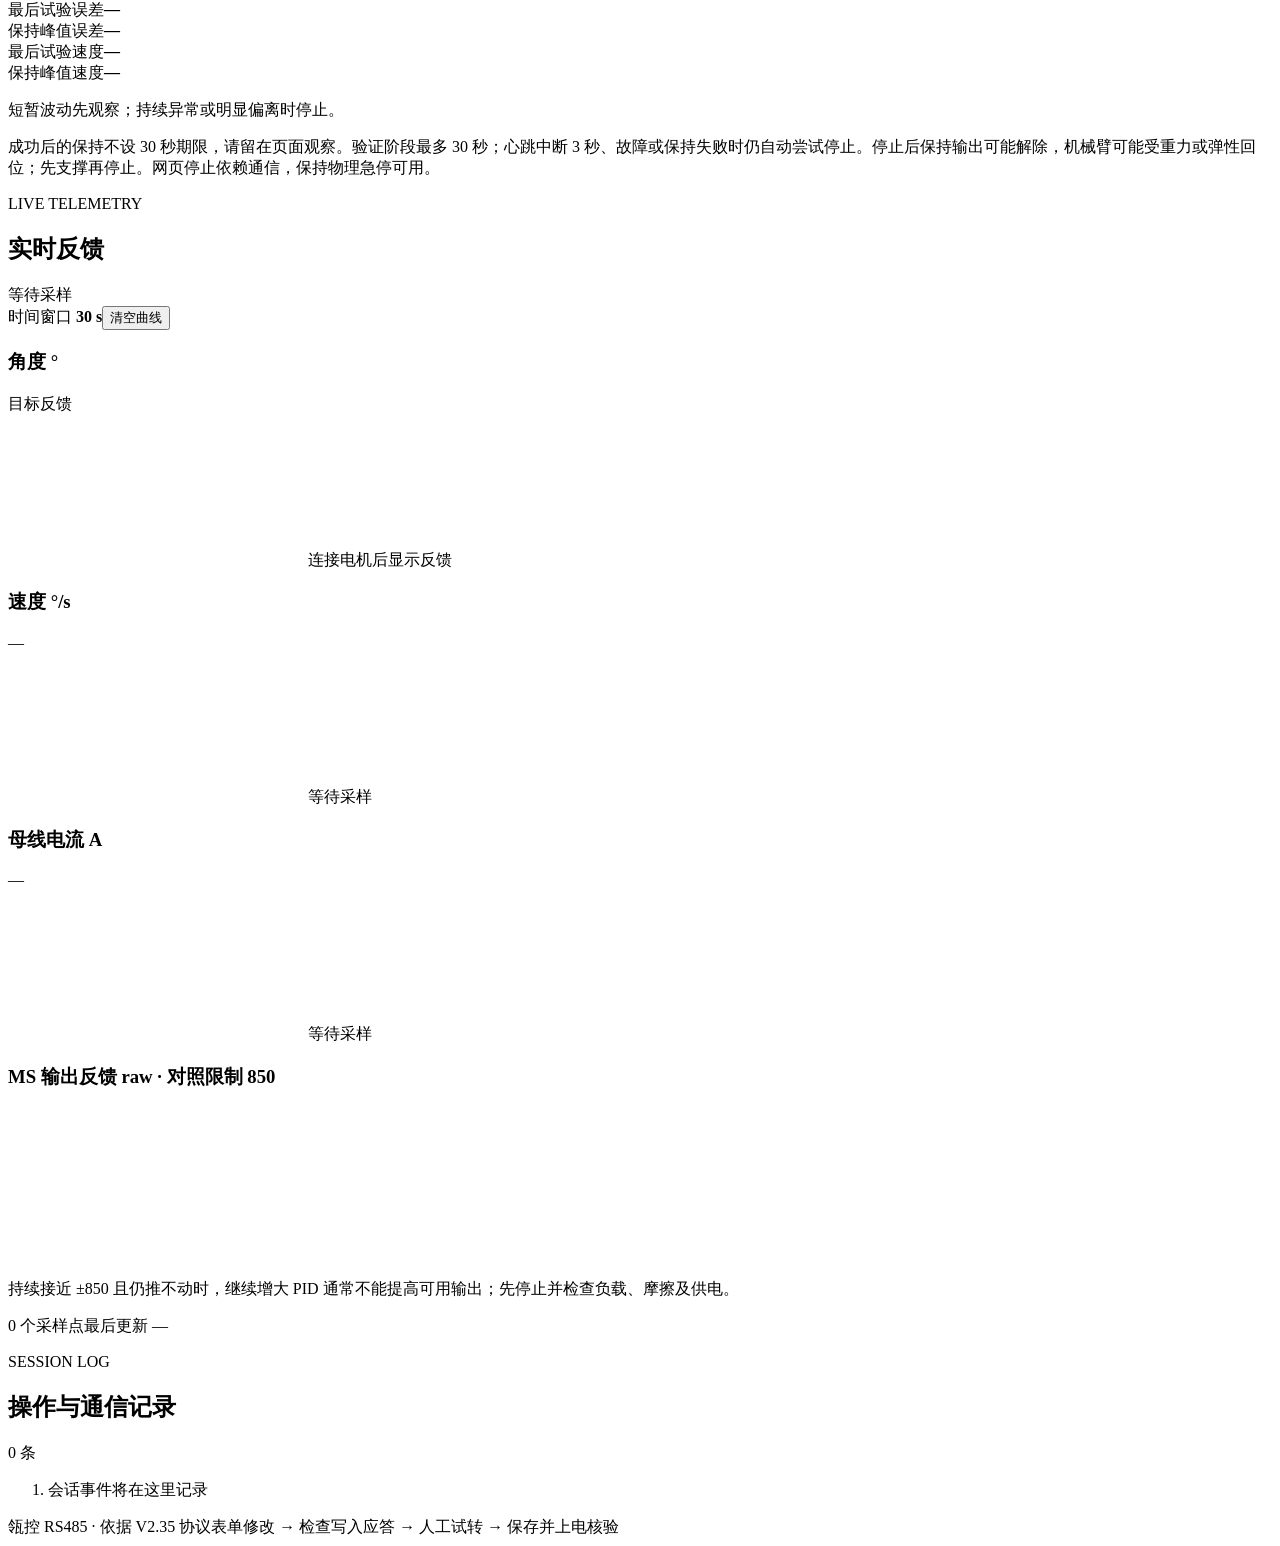
==== commit 7eb323fe: "fix: restore lower axis selection in PID tuner after rollback" ====
--- a/pid_tuner/web/index.html
+++ b/pid_tuner/web/index.html
@@ -4,18 +4,18 @@
   <meta charset="utf-8">
   <meta name="viewport" content="width=device-width, initial-scale=1">
   <meta name="color-scheme" content="light">
-  <title>大臂 PID 调参台</title>
+  <title>机械臂 PID 调参台</title>
   <link rel="stylesheet" href="/style.css">
   <script src="/app.js" defer></script>
 </head>
 <body>
   <header class="topbar">
-    <a class="brand" href="/" aria-label="大臂 PID 调参台"><span class="brand-mark" aria-hidden="true">∿</span><span>ARM <b>CONTROL</b><small>RS485 · PARAMETER WORKBENCH</small></span></a>
-    <div class="topbar-right"><span class="station-tag">大臂 · 单电机调试</span><span id="mode-badge" class="badge muted">等待服务</span><span class="connection-pill"><i id="connection-dot"></i><span id="connection-label">未连接</span></span></div>
+    <a class="brand" href="/" aria-label="机械臂 PID 调参台"><span class="brand-mark" aria-hidden="true">∿</span><span>ARM <b>CONTROL</b><small>RS485 · PARAMETER WORKBENCH</small></span></a>
+    <div class="topbar-right"><span id="axis-tag" class="station-tag">等待关节信息</span><span id="mode-badge" class="badge muted">等待服务</span><span class="connection-pill"><i id="connection-dot"></i><span id="connection-label">未连接</span></span></div>
   </header>
   <main>
     <section class="page-heading">
-      <div><p class="eyebrow">MOTOR TUNING / 调参工作台</p><h1>大臂 PID 参数调节</h1><p class="page-description">读取、调整、验证。每一次修改都有据可查。</p></div>
+      <div><p class="eyebrow">MOTOR TUNING / 调参工作台</p><h1 id="axis-heading">PID 参数调节</h1><p class="page-description">读取、调整、验证。每一次修改都有据可查。</p></div>
       <div class="heading-actions"><div class="export-session"><button id="export-json" class="button ghost" title="下载参数、反馈、事件记录与失败诊断">↓ 会话 JSON</button><span class="subtle">包含失败诊断</span></div><button id="export-csv" class="button ghost">↓ 反馈 CSV</button></div>
     </section>
     <div id="mode-notice" class="notice demo-notice" role="status"><span class="notice-icon">i</span><div><strong id="mode-notice-title">正在连接调参服务</strong><span id="mode-notice-text">程序在开发板运行，浏览器显示电机参数与实时反馈。</span></div><span id="session-label" class="session-label">SESSION —</span></div>
@@ -72,13 +72,13 @@
             </div>
             <p id="speed-write-summary" class="subtle" hidden></p><p id="speed-write-error" class="subtle" hidden></p><details id="speed-write-details" class="diagnostics-step" hidden><summary>最近一次 RAM 写入详情</summary><pre id="speed-write-evidence"></pre></details><div class="loop-footer"><span id="speed-draft" class="draft-state">读取后可编辑</span><div><button class="button compact ghost restore" data-loop="speed" disabled>恢复备份</button><button class="button compact secondary save" data-loop="speed" disabled>保存 ROM</button><button class="button compact primary write" data-loop="speed" disabled>写入 RAM</button></div></div>
           </article>
-          <details class="reference-panel"><summary>调参参考 <span>仅填入表单，不会下发</span></summary><p>大臂实测起点：角度 50/0/0，速度 300/10/0。先保持角度环与速度 Ki=10 不变，逐次比较速度 Kp=350 / 400 / 450。每次只改一个量，出现抖动立即停止并退回。</p><div class="reference-actions"><button class="button compact secondary preset" data-kp="350">参考 A · Kp 350</button><button class="button compact secondary preset" data-kp="400">参考 B · Kp 400</button><button class="button compact secondary preset" data-kp="450">参考 C · Kp 450</button></div><p class="subtle">保留当前 Kd。先读回参数并备份；PID 不能单独证明输出扭矩不足。</p></details>
+          <details id="upper-reference" class="reference-panel" hidden><summary>调参参考 <span>仅填入表单，不会下发</span></summary><p>大臂实测起点：角度 50/0/0，速度 300/10/0。先保持角度环与速度 Ki=10 不变，逐次比较速度 Kp=350 / 400 / 450。每次只改一个量，出现抖动立即停止并退回。</p><div class="reference-actions"><button class="button compact secondary preset" data-kp="350">参考 A · Kp 350</button><button class="button compact secondary preset" data-kp="400">参考 B · Kp 400</button><button class="button compact secondary preset" data-kp="450">参考 C · Kp 450</button></div><p class="subtle">保留当前 Kd。先读回参数并备份；PID 不能单独证明输出扭矩不足。</p></details>
           <details class="readonly-panel"><summary>其他驱动参数 <span>只读</span></summary><div class="readonly-grid"><div><span class="label">电流环 PID</span><strong id="current-pid">—</strong></div><div><span class="label">MS 输出限制 raw</span><strong id="torque-limit">—</strong></div><div><span class="label">MS 输出反馈 raw</span><strong id="iq-raw">—</strong></div></div><p class="subtle">本机 MS4005 的输出为功率控制原始量，不是扭矩电流；限制实测 850，不换算为 A、W 或 N·m，也不在本界面提高限制。</p><pre id="raw-values">等待读取原始参数</pre></details>
         </section>
 
         <section class="card motion-card">
           <div class="card-heading"><div><p class="eyebrow">SINGLE MOVE</p><h2>单次小幅试转</h2></div><span id="motion-status" class="badge muted">待机</span></div>
-          <p class="motion-hint">先支撑大臂、清空行程。到位后连续验证 3 秒，通过后持续保持原目标，可直接输入下一角度。每个新目标重新验证，不发送返回起点指令。</p><p id="ram-ack-notice" class="motion-hint" hidden>RAM 写入已收到成功应答，运行参数未独立读回。试转需人工触发；先用当前位置附近 2° 小幅验证，观察抖动、温升与输出后再决定是否保存。</p>
+          <p class="motion-hint">先支撑所选关节、清空行程。到位后连续验证 3 秒，通过后持续保持原目标，可直接输入下一角度。每个新目标重新验证，不发送返回起点指令。</p><p id="ram-ack-notice" class="motion-hint" hidden>RAM 写入已收到成功应答，运行参数未独立读回。试转需人工触发；先用当前位置附近 2° 小幅验证，观察抖动、温升与输出后再决定是否保存。</p>
           <div class="motion-inputs"><label>目标位置 <span>° · 绝对角度</span><div class="input-unit"><input id="move-target" type="number" step="0.1" inputmode="decimal" placeholder="先读取位置" disabled><button id="use-current" title="填入当前反馈角度" disabled>取当前位置</button></div></label><label>试转速度 <span>°/s</span><input id="move-speed" type="number" min="0.1" max="60" step="0.1" value="18" inputmode="decimal" disabled></label></div>
           <div class="motion-boundary" id="motion-limits">单次位移 ≤ 10° · 速度 ≤ 60°/s</div>
           <div class="motion-actions"><button id="enable" class="button secondary" disabled>使能电机</button><button id="move" class="button primary" disabled>▶ 试转并保持观察</button><button id="stop" class="button stop" disabled><span aria-hidden="true">■</span> 停止电机</button></div>
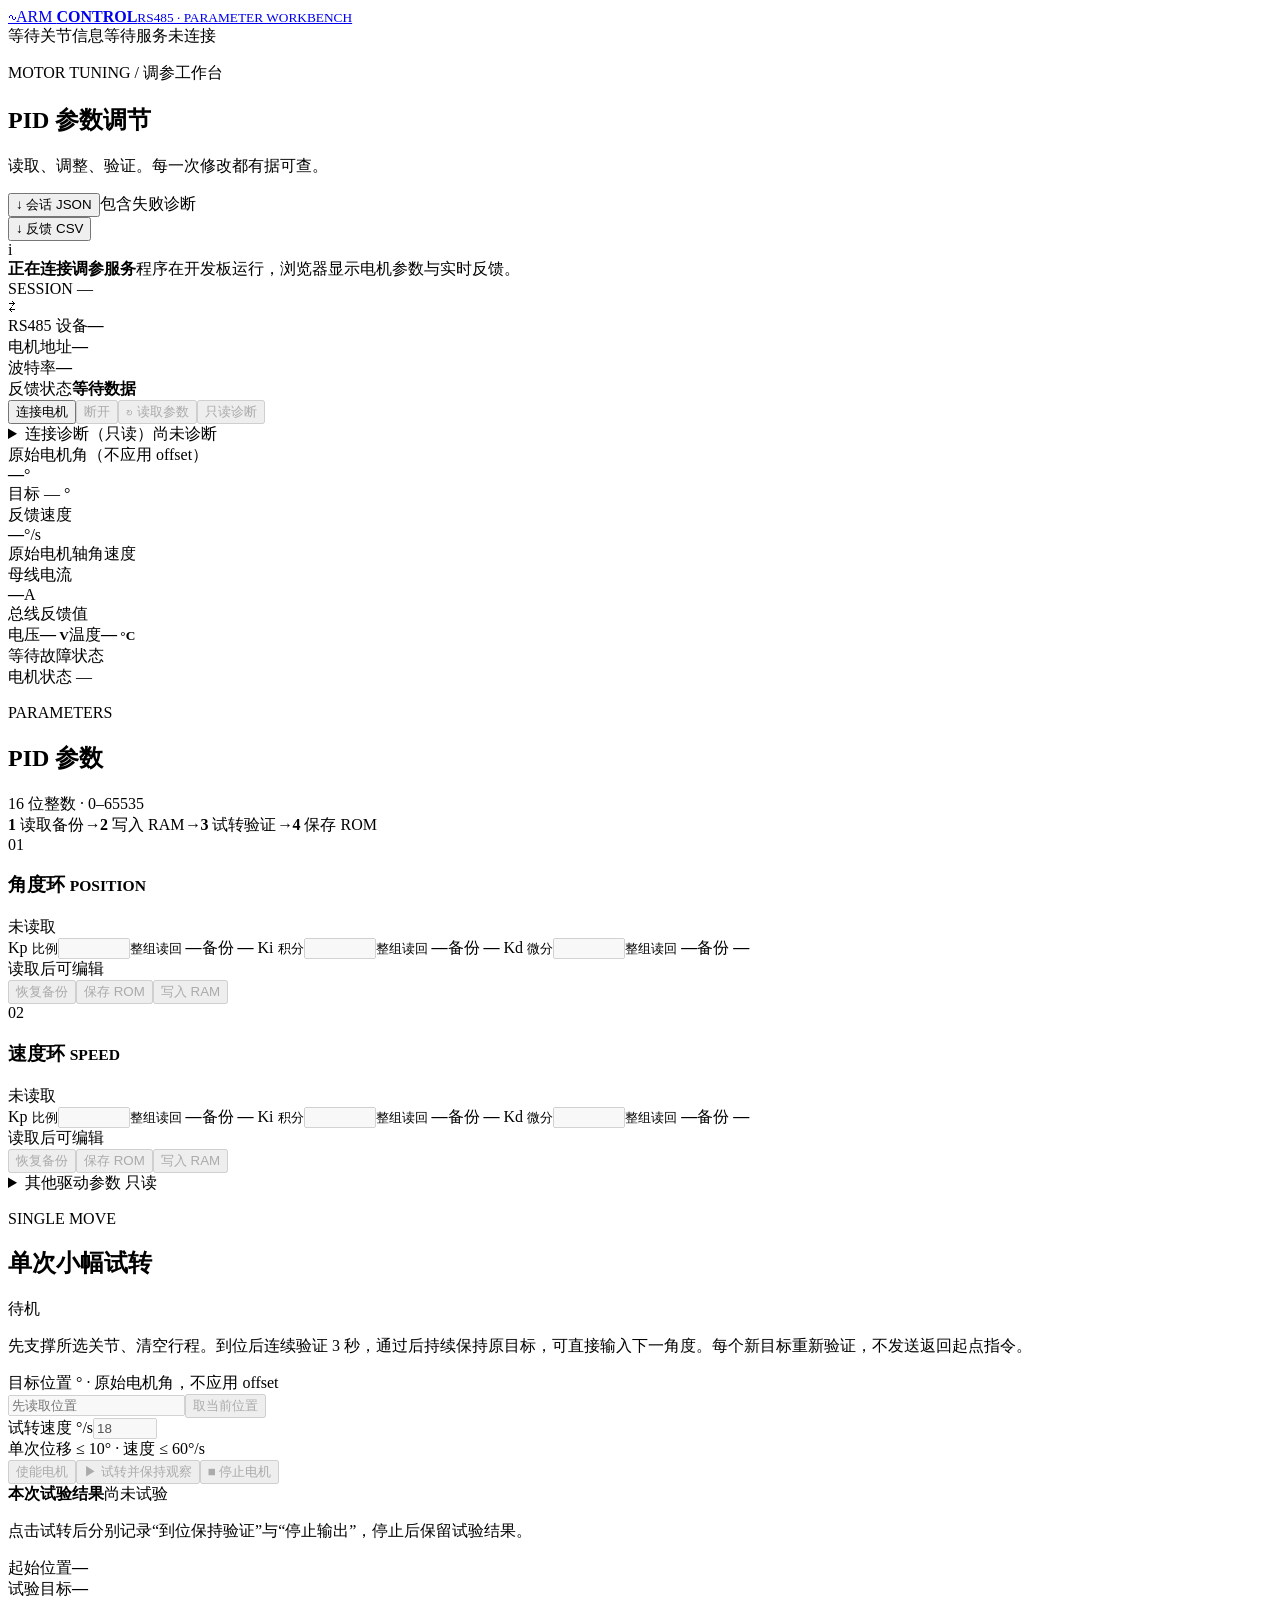
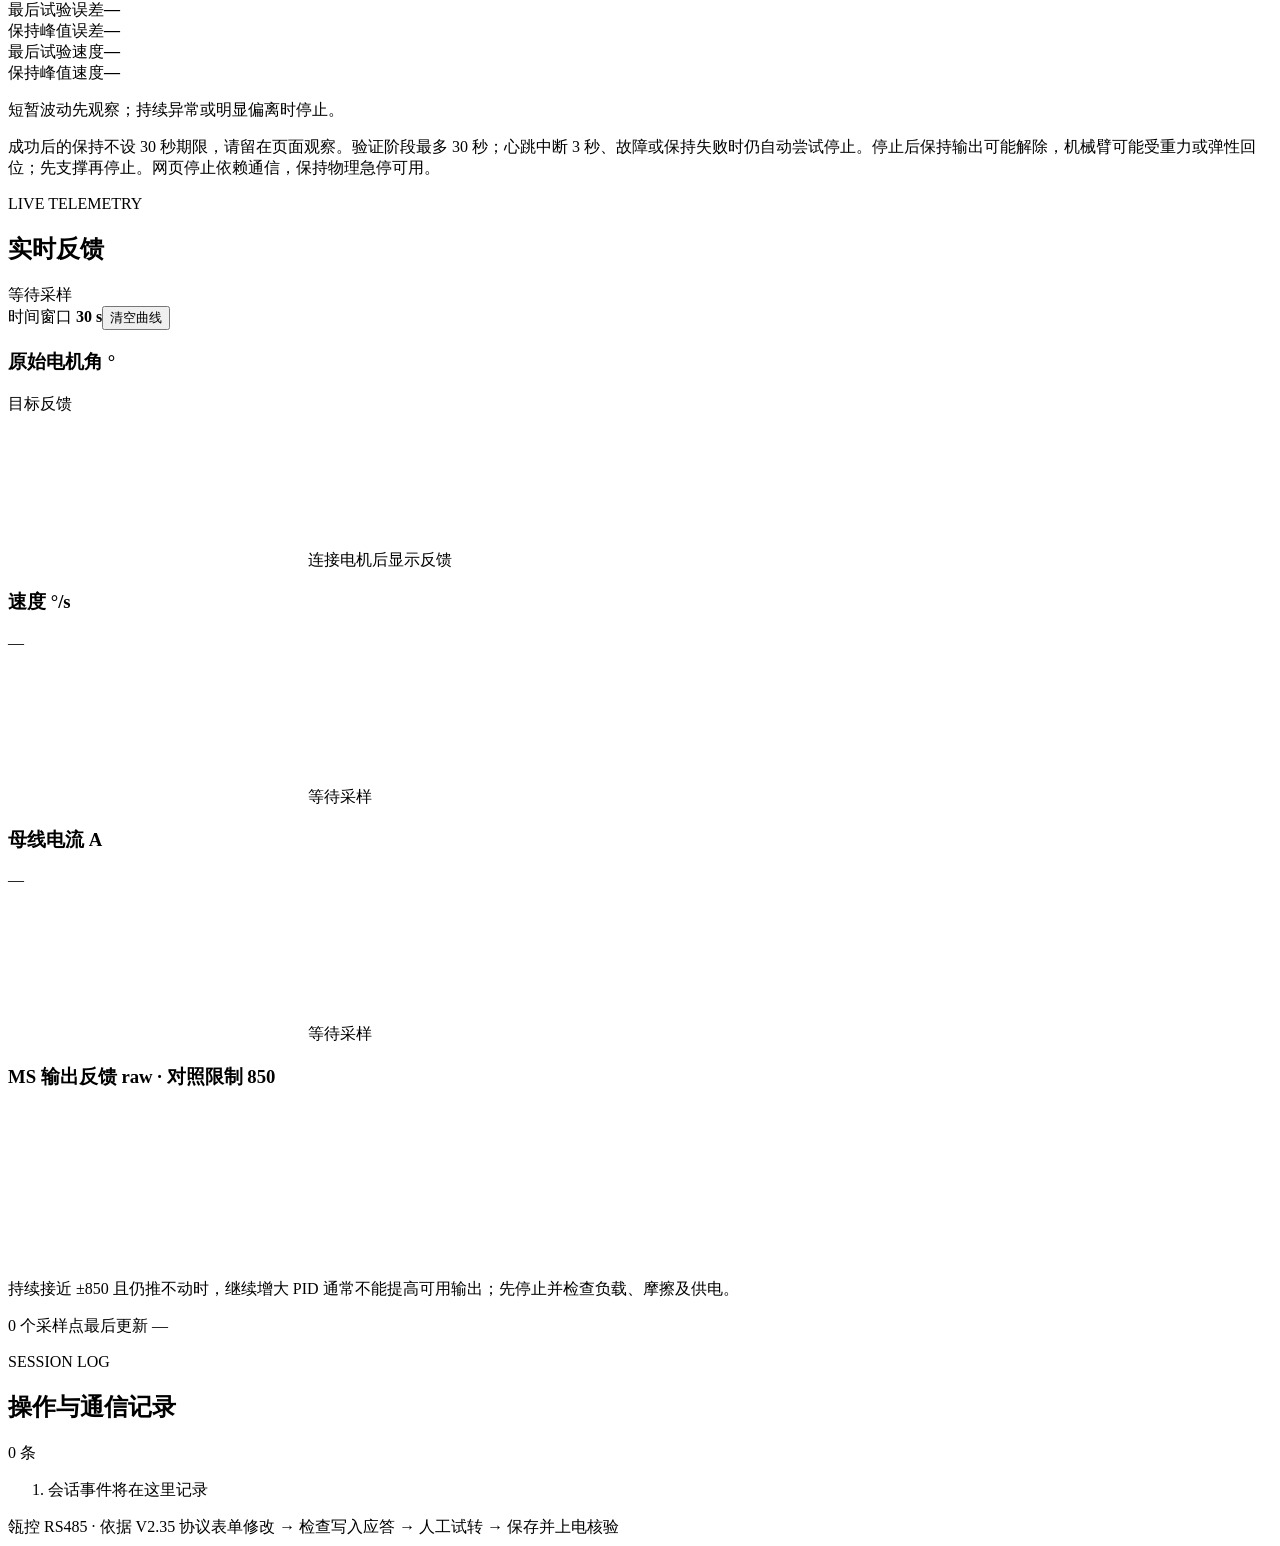
==== commit e90c0256: "fix: use raw motor angles throughout PID tuner" ====
--- a/pid_tuner/web/index.html
+++ b/pid_tuner/web/index.html
@@ -43,8 +43,8 @@
 
     <div id="parameter-interlock" class="message safety-interlock" role="alert" hidden><strong>参数写入未确认</strong><span>暂禁保存、使能和试转。写入可能已生效，也可能失败；请先核对应答与操作记录，不要反复重写或用重连消除提示。</span></div>
     <section class="metrics" aria-label="电机实时状态">
-      <article class="metric"><span class="label">当前位置</span><div><strong id="angle-value">—</strong><span class="unit">°</span></div><span id="target-caption" class="metric-caption">目标 — °</span></article>
-      <article class="metric"><span class="label">反馈速度</span><div><strong id="speed-value">—</strong><span class="unit">°/s</span></div><span class="metric-caption">机械角速度</span></article>
+      <article class="metric"><span class="label">原始电机角（不应用 offset）</span><div><strong id="angle-value">—</strong><span class="unit">°</span></div><span id="target-caption" class="metric-caption">目标 — °</span></article>
+      <article class="metric"><span class="label">反馈速度</span><div><strong id="speed-value">—</strong><span class="unit">°/s</span></div><span class="metric-caption">原始电机轴角速度</span></article>
       <article class="metric"><span class="label">母线电流</span><div><strong id="current-value">—</strong><span class="unit">A</span></div><span class="metric-caption">总线反馈值</span></article>
       <article class="metric health-metric"><div class="health-line"><span class="label">电压</span><strong><span id="voltage-value">—</span><small> V</small></strong><span class="label">温度</span><strong><span id="temperature-value">—</span><small> °C</small></strong></div><div id="fault-state" class="fault-state neutral"><span class="status-dot"></span><span id="fault-text">等待故障状态</span></div><span id="motor-state" class="metric-caption">电机状态 —</span></article>
     </section>
@@ -79,7 +79,7 @@
         <section class="card motion-card">
           <div class="card-heading"><div><p class="eyebrow">SINGLE MOVE</p><h2>单次小幅试转</h2></div><span id="motion-status" class="badge muted">待机</span></div>
           <p class="motion-hint">先支撑所选关节、清空行程。到位后连续验证 3 秒，通过后持续保持原目标，可直接输入下一角度。每个新目标重新验证，不发送返回起点指令。</p><p id="ram-ack-notice" class="motion-hint" hidden>RAM 写入已收到成功应答，运行参数未独立读回。试转需人工触发；先用当前位置附近 2° 小幅验证，观察抖动、温升与输出后再决定是否保存。</p>
-          <div class="motion-inputs"><label>目标位置 <span>° · 绝对角度</span><div class="input-unit"><input id="move-target" type="number" step="0.1" inputmode="decimal" placeholder="先读取位置" disabled><button id="use-current" title="填入当前反馈角度" disabled>取当前位置</button></div></label><label>试转速度 <span>°/s</span><input id="move-speed" type="number" min="0.1" max="60" step="0.1" value="18" inputmode="decimal" disabled></label></div>
+          <div class="motion-inputs"><label>目标位置 <span>° · 原始电机角，不应用 offset</span><div class="input-unit"><input id="move-target" type="number" step="0.1" inputmode="decimal" placeholder="先读取位置" disabled><button id="use-current" title="填入当前反馈角度" disabled>取当前位置</button></div></label><label>试转速度 <span>°/s</span><input id="move-speed" type="number" min="0.1" max="60" step="0.1" value="18" inputmode="decimal" disabled></label></div>
           <div class="motion-boundary" id="motion-limits">单次位移 ≤ 10° · 速度 ≤ 60°/s</div>
           <div class="motion-actions"><button id="enable" class="button secondary" disabled>使能电机</button><button id="move" class="button primary" disabled>▶ 试转并保持观察</button><button id="stop" class="button stop" disabled><span aria-hidden="true">■</span> 停止电机</button></div>
           <div id="trial-panel" class="trial-panel" aria-live="polite">
@@ -100,7 +100,7 @@
         <section class="card monitor-card">
           <div class="card-heading"><div><p class="eyebrow">LIVE TELEMETRY</p><h2>实时反馈</h2></div><div class="live-indicator"><span id="live-dot"></span><span id="live-label">等待采样</span></div></div>
           <div class="chart-toolbar"><span>时间窗口 <strong>30 s</strong></span><button id="clear-charts" class="text-button">清空曲线</button></div>
-          <div class="chart-block"><div class="chart-heading"><h3>角度 <span>°</span></h3><div class="legend"><span><i class="line-key target-key"></i>目标</span><span><i class="line-key angle-key"></i>反馈</span></div></div><div class="chart-wrap"><canvas id="angle-chart" aria-label="最近30秒目标角度和反馈角度曲线" role="img"></canvas><span class="chart-empty" id="angle-empty">连接电机后显示反馈</span></div></div>
+          <div class="chart-block"><div class="chart-heading"><h3>原始电机角 <span>°</span></h3><div class="legend"><span><i class="line-key target-key"></i>目标</span><span><i class="line-key angle-key"></i>反馈</span></div></div><div class="chart-wrap"><canvas id="angle-chart" aria-label="最近30秒目标角度和反馈角度曲线" role="img"></canvas><span class="chart-empty" id="angle-empty">连接电机后显示反馈</span></div></div>
           <div class="chart-block"><div class="chart-heading"><h3>速度 <span>°/s</span></h3><span class="chart-last" id="speed-last">—</span></div><div class="chart-wrap"><canvas id="speed-chart" aria-label="最近30秒反馈速度曲线" role="img"></canvas><span class="chart-empty" id="speed-empty">等待采样</span></div></div>
           <div class="chart-block"><div class="chart-heading"><h3>母线电流 <span>A</span></h3><span class="chart-last" id="current-last">—</span></div><div class="chart-wrap"><canvas id="current-chart" aria-label="最近30秒母线电流曲线" role="img"></canvas><span class="chart-empty" id="current-empty">等待采样</span></div></div>
           <div class="chart-block"><div class="chart-heading"><h3>MS 输出反馈 <span>raw · 对照限制 850</span></h3></div><div class="chart-wrap"><canvas id="power-chart" aria-label="最近30秒MS输出原始值曲线" role="img"></canvas></div><p class="subtle">持续接近 ±850 且仍推不动时，继续增大 PID 通常不能提高可用输出；先停止并检查负载、摩擦及供电。</p></div>
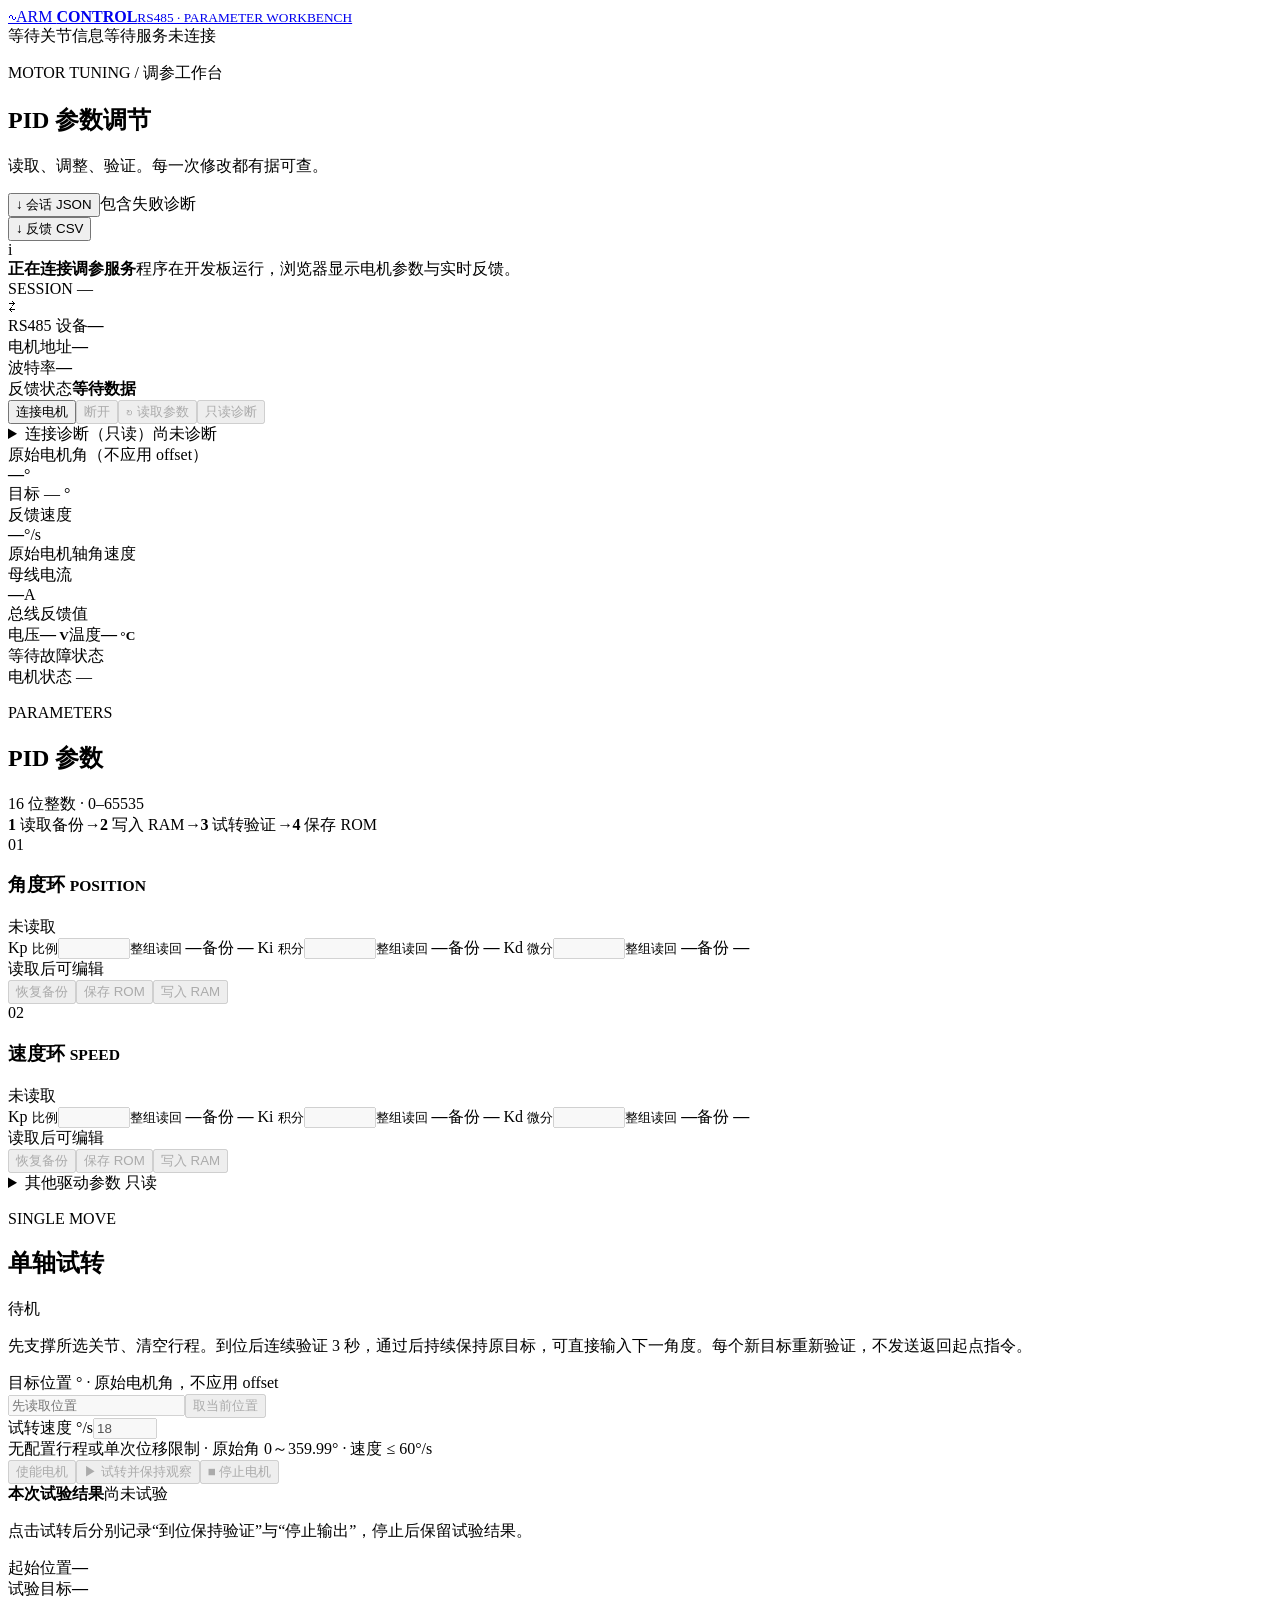
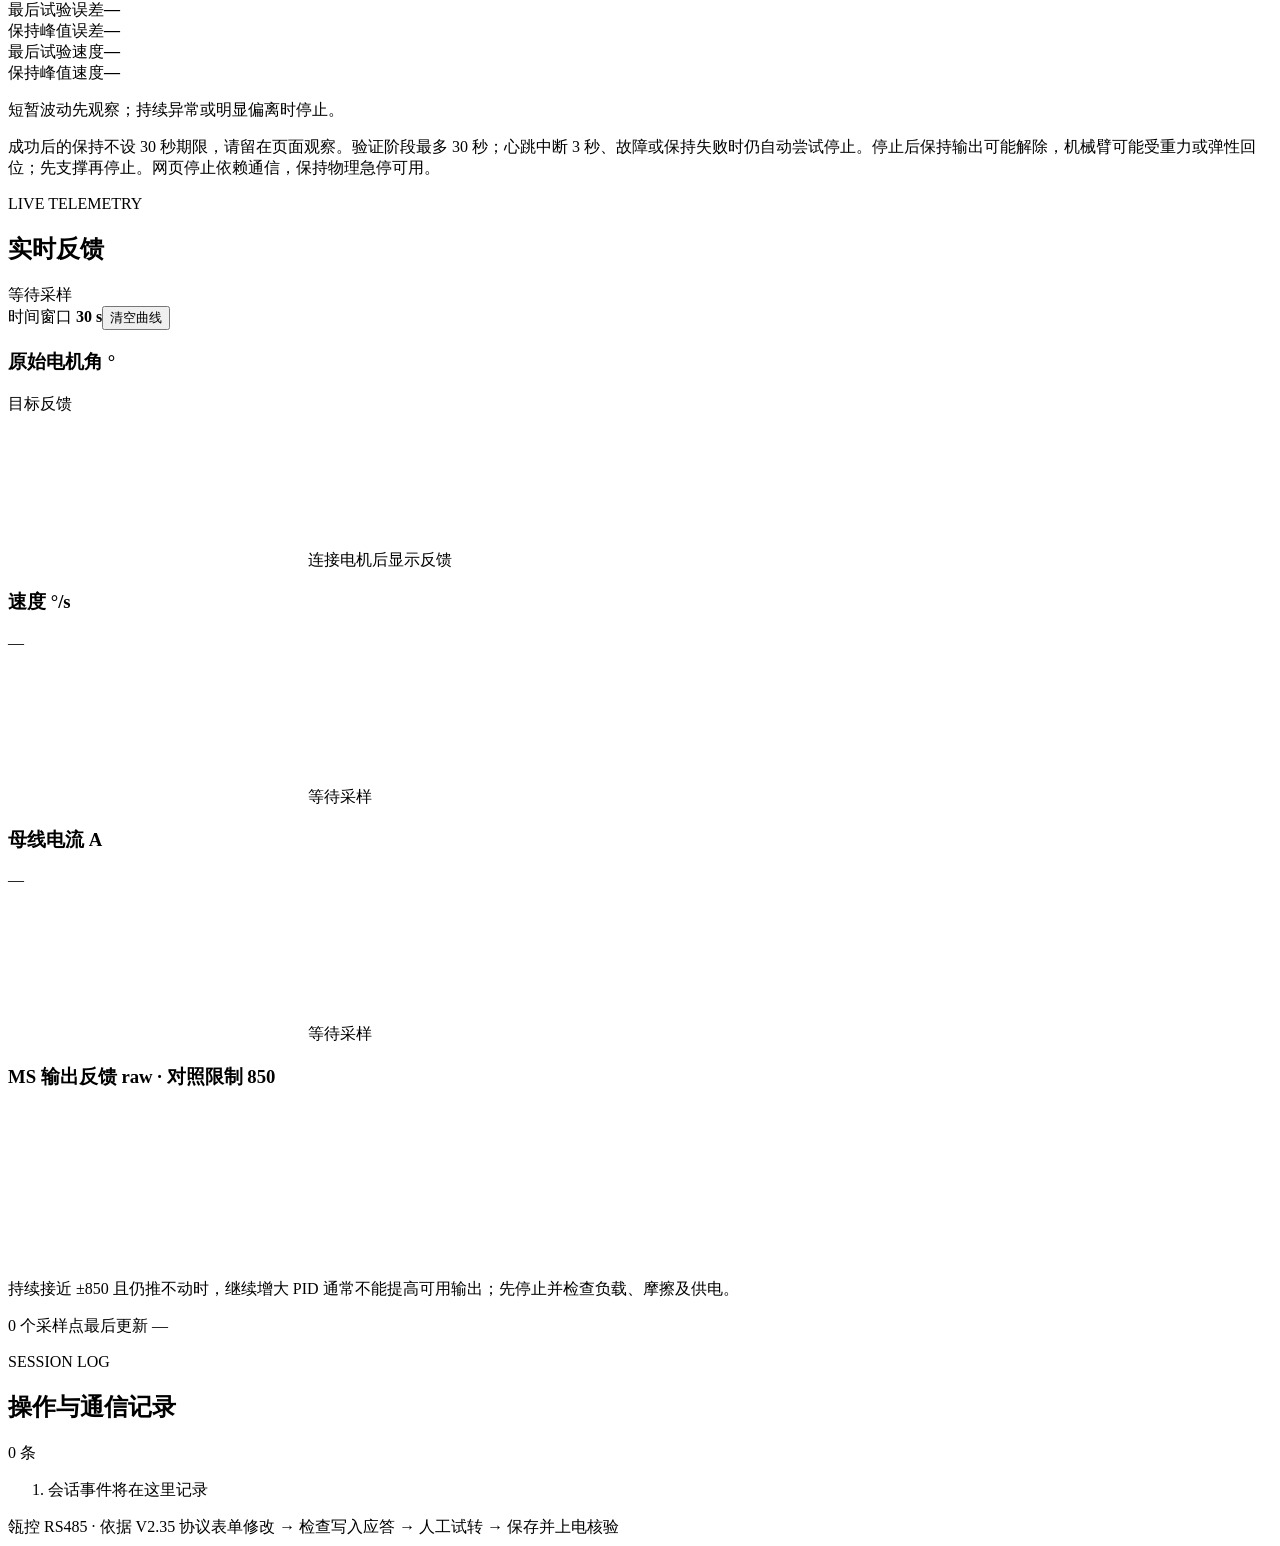
==== commit 9cef3508: "Allow unrestricted PID tuner angles and optional dual endpoint checks" ====
--- a/pid_tuner/web/index.html
+++ b/pid_tuner/web/index.html
@@ -77,10 +77,10 @@
         </section>
 
         <section class="card motion-card">
-          <div class="card-heading"><div><p class="eyebrow">SINGLE MOVE</p><h2>单次小幅试转</h2></div><span id="motion-status" class="badge muted">待机</span></div>
+          <div class="card-heading"><div><p class="eyebrow">SINGLE MOVE</p><h2>单轴试转</h2></div><span id="motion-status" class="badge muted">待机</span></div>
           <p class="motion-hint">先支撑所选关节、清空行程。到位后连续验证 3 秒，通过后持续保持原目标，可直接输入下一角度。每个新目标重新验证，不发送返回起点指令。</p><p id="ram-ack-notice" class="motion-hint" hidden>RAM 写入已收到成功应答，运行参数未独立读回。试转需人工触发；先用当前位置附近 2° 小幅验证，观察抖动、温升与输出后再决定是否保存。</p>
           <div class="motion-inputs"><label>目标位置 <span>° · 原始电机角，不应用 offset</span><div class="input-unit"><input id="move-target" type="number" step="0.1" inputmode="decimal" placeholder="先读取位置" disabled><button id="use-current" title="填入当前反馈角度" disabled>取当前位置</button></div></label><label>试转速度 <span>°/s</span><input id="move-speed" type="number" min="0.1" max="60" step="0.1" value="18" inputmode="decimal" disabled></label></div>
-          <div class="motion-boundary" id="motion-limits">单次位移 ≤ 10° · 速度 ≤ 60°/s</div>
+          <div class="motion-boundary" id="motion-limits">无配置行程或单次位移限制 · 原始角 0～359.99° · 速度 ≤ 60°/s</div>
           <div class="motion-actions"><button id="enable" class="button secondary" disabled>使能电机</button><button id="move" class="button primary" disabled>▶ 试转并保持观察</button><button id="stop" class="button stop" disabled><span aria-hidden="true">■</span> 停止电机</button></div>
           <div id="trial-panel" class="trial-panel" aria-live="polite">
             <div class="trial-heading"><strong>本次试验结果</strong><span id="trial-outcome" class="badge muted">尚未试验</span></div>
